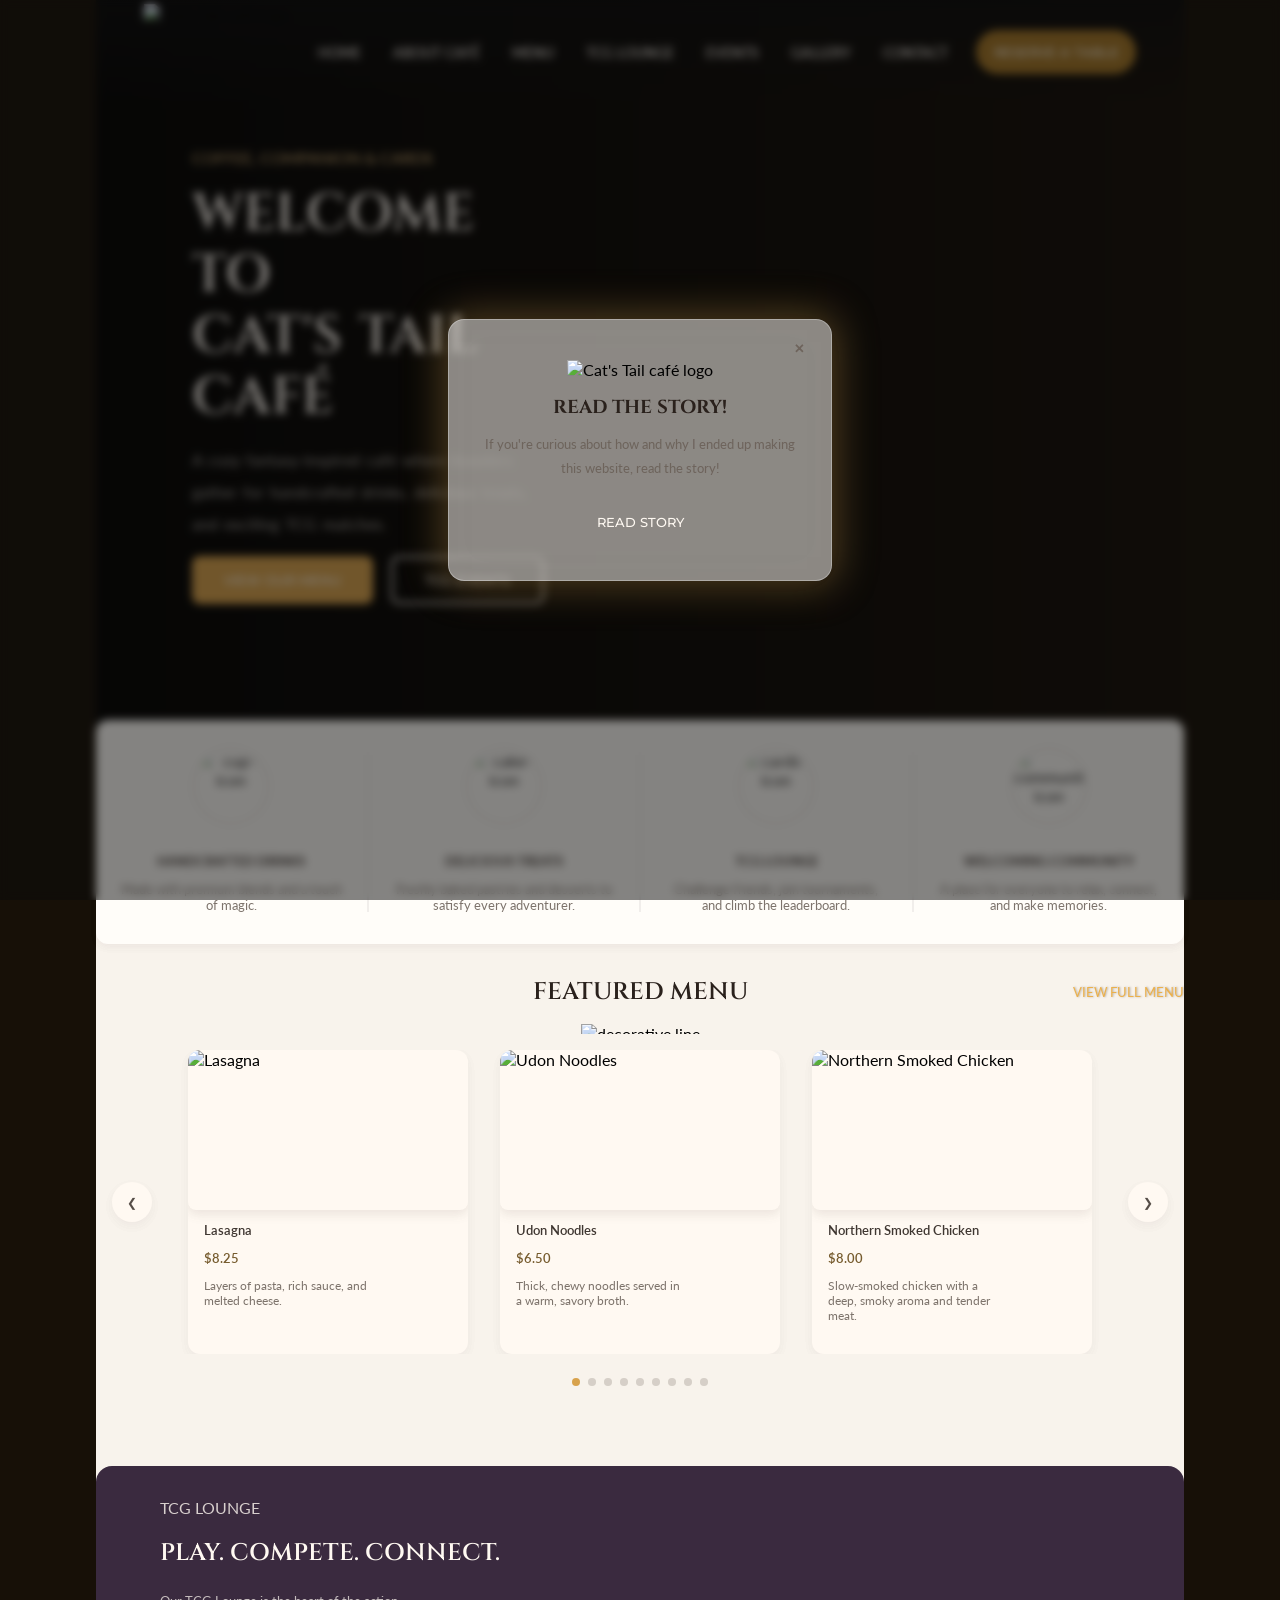
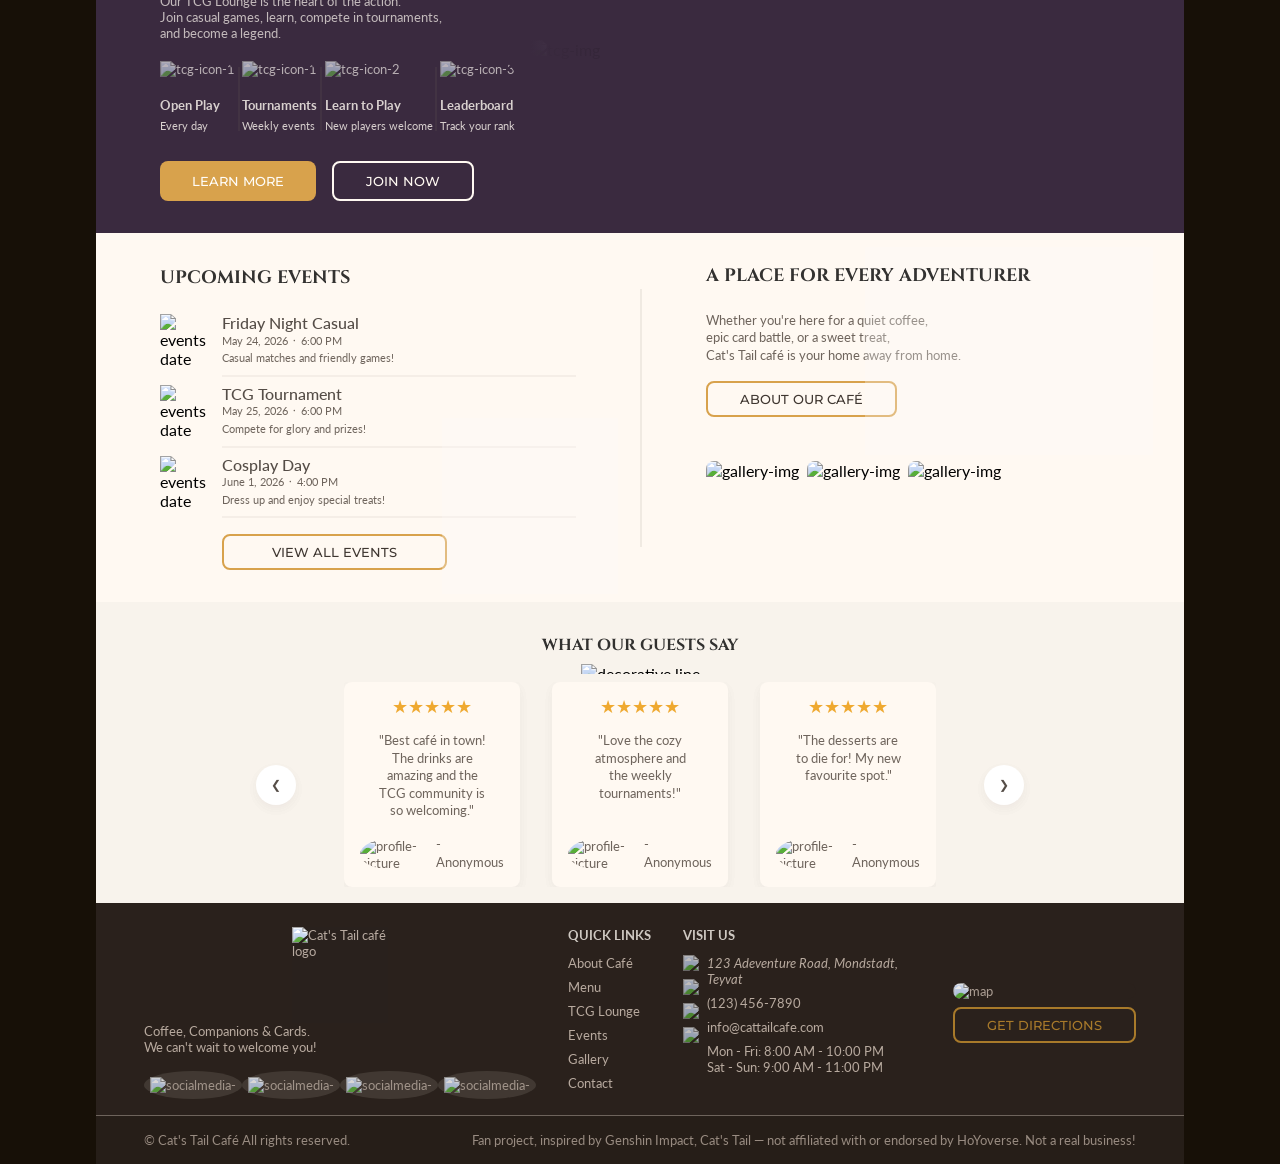
==== index.html @ 35243f30 "Add files via upload" ====
<!doctype html>
<html lang="en">
  <head>
    <meta charset="UTF-8" />
    <meta name="viewport" content="width=device-width, initial-scale=1.0" />
    <link rel="stylesheet" href="style--index.css" />
    <script src="js--index.js" defer></script>
    <title>Cat's Tail Café</title>
    <link rel="shortcut icon" href="pointer/paw---icon-top.png" type="" />
  </head>
  <body>
    <nav class="nav-font">
      <div class="nav-logo">
        <img
          src="logo/logo.png"
          alt="Cat's Tail café logo"
          style="height: 6rem; filter: saturate(90%)"
        />
      </div>
      <!--logo-->
      <!-- hamburger button (visible only on small screens) -->
      <button
        class="menu-toggle"
        id="menuToggle"
        aria-label="Toggle menu"
        aria-controls="navMenu"
        aria-expanded="false"
      >
        <span></span>
        <span></span>
        <span></span>
      </button>

      <div class="nav-menu" id="navMenu">
        <ul>
          <li>
            <a href="#">HOME</a>
          </li>
          <li>
            <a href="about.html">ABOUT CAFÉ</a>
          </li>
          <li>
            <a href="menu.html">MENU</a>
          </li>
          <li>
            <a href="#" class="smooth-scroll" data-target="#tcg">TCG LOUNGE</a>
          </li>
          <li>
            <a href="#" class="smooth-scroll" data-target="#event-gallery"
              >EVENTS</a
            >
          </li>
          <li>
            <a href="gallery.html">GALLERY</a>
          </li>
          <li>
            <a href="#contact" class="smooth-scroll" data-target="#footer"
              >CONTACT</a
            >
          </li>
        </ul>
        <!--nav-->

        <a href="reservation.html" class="btn-base btn-reserve"
          >RESERVE A TABLE</a
        >
        <!--reservation-->
      </div>
    </nav>

    <!--  -->
    <main>
      <!--hero-->
      <section class="hero-content" id="about-cafe">
        <!--img as the background in css-->
        <div class="hero-text">
          <p class="hero-- nav-font">
            <span class="hero-span">COFFEE, COMPANION &amp; CARDS</span>
          </p>
          <!--small text up-->

          <h1 class="hero-- heading-font">WELCOME TO <br />CAT'S TAIL CAFÉ</h1>
          <!--welcome text-->

          <div class="hero-btn-txt-container">
            <p class="hero-- hero-p">
              A cozy fantasy-inspired café where travelers gather for
              handcrafted drinks, delicious treats, and exciting TCG matches.
            </p>
            <!--small text down-->
            <div class="hero-btn-container">
              <a href="menu.html" class="hero-btn-left hero-btn btn-base">
                VIEW OUR MENU
              </a>
              <!--left-->
              <a
                href="#event-gallery"
                class="smooth-scroll hero-btn-right hero-btn btn-base-lined"
                data-target="#event-gallery"
                >TCG EVENTS</a
              ><!--right-->
            </div>
          </div>
          <!--boxs-->
        </div>
      </section>

      <!--absolute box-->
      <section class="abs-container" id="menu">
        <div class="abs--">
          <img
            src="icon/cup-icon-removebg.png"
            alt="cup-icon"
            class="abs-icons"
            style="height: 70px; width: 70px"
          />
          <h4>HANDCRAFTED DRINKS</h4>
          <p>Made with premium blends and a touch of magic.</p>

          <!--texts-->
        </div>
        <div class="abs-line"></div>
        <div class="abs--">
          <img
            src="icon/cake-icon-removebg.png"
            alt="cake-icon"
            class="abs-icons"
            style="height: 70px; width: 70px"
          />
          <h4>DELICIOUS TREATS</h4>
          <p>
            Freshly baked pastries and desserts to satisfy every adventurer.
          </p>
        </div>
        <div class="abs-line"></div>
        <div class="abs--">
          <img
            src="icon/cards-icon-removebg.png"
            alt="cards-icon"
            class="abs-icons"
            style="height: 70px; width: 70px"
          />
          <h4>TCG LOUNGE</h4>
          <p>Challenge friends, join tournaments, and climb the leaderboard.</p>
        </div>
        <div class="abs-line"></div>
        <div class="abs--">
          <img
            src="icon/community-icon-removebg.png"
            alt="community-icon"
            class="abs-icons"
            style="height: 70px; width: 70px"
          />
          <h4>WELCOMING COMMUNITY</h4>
          <p>A place for everyone to relax, connect, and make memories.</p>
        </div>
      </section>

      <!--featured menu-->
      <!--add the menu page later-->
      <section class="featured-container" id="featured">
        <div class="featured-header">
          <h2 class="heading-font">FEATURED MENU</h2>
          <a href="menu.html" class="btn">VIEW FULL MENU</a>
        </div>

        <img
          src="line/line-removebg-colored.png"
          alt="decorative line"
          style="height: 10px; margin-bottom: 1rem"
        />
        <!-- line -->

        <div class="featured-slider">
          <button
            class="featured-slider-btn featured-prev"
            aria-label="Previous"
          >
            &#10094;
          </button>

          <div class="featured-viewport">
            <div class="featured-track" id="featuredTrack">
              <article class="menu-card">
                <img src="food/udon-noodles.png" alt="Udon Noodles" />
                <h4>Udon Noodles</h4>
                <span>$6.50</span>
                <p>Thick, chewy noodles served in a warm, savory broth.</p>
              </article>

              <article class="menu-card">
                <img
                  src="food/northern-smoked-chicken.png"
                  alt="Northern Smoked Chicken"
                />
                <h4>Northern Smoked Chicken</h4>
                <span>$8.00</span>
                <p>
                  Slow-smoked chicken with a deep, smoky aroma and tender meat.
                </p>
              </article>

              <article class="menu-card">
                <img
                  src="food/flaming-red-bolognese.png"
                  alt="Flaming Red Bolognese"
                />
                <h4>Flaming Red Bolognese</h4>
                <span>$7.75</span>
                <p>A bold, spiced pasta sauce simmered low and slow.</p>
              </article>

              <article class="menu-card">
                <img
                  src="food/black-back-perch-stew.png"
                  alt="Black-Back Perch Stew"
                />
                <h4>Black-Back Perch Stew</h4>
                <span>$9.25</span>
                <p>A rich fish stew with a deep, hearty broth.</p>
              </article>

              <article class="menu-card">
                <img
                  src="food/bamboo-shoot-soup.png"
                  alt="Slow Cooked Bamboo Shoot Soup"
                />
                <h4>Bamboo Shoot Soup</h4>
                <span>$6.25</span>
                <p>A gentle, slow-simmered soup with tender bamboo shoots.</p>
              </article>

              <article class="menu-card">
                <img src="food/tahchin.png" alt="Tahchin" />
                <h4>Tahchin</h4>
                <span>$7.00</span>
                <p>Golden saffron rice cake layered with tender chicken.</p>
              </article>

              <article class="menu-card">
                <img src="food/potato-boat.png" alt="Potato Boat" />
                <h4>Potato Boat</h4>
                <span>$5.75</span>
                <p>Baked potato filled with a savory, cheesy topping.</p>
              </article>

              <article class="menu-card">
                <img src="food/sabz-meat-stew.png" alt="Sabz Meat Stew" />
                <h4>Sabz Meat Stew</h4>
                <span>$8.50</span>
                <p>Herb-braised meat stew with a fragrant, earthy depth.</p>
              </article>

              <article class="menu-card">
                <img src="food/lasagna.png" alt="Lasagna" />
                <h4>Lasagna</h4>
                <span>$8.25</span>
                <p>Layers of pasta, rich sauce, and melted cheese.</p>
              </article>
            </div>
          </div>

          <button class="featured-slider-btn featured-next" aria-label="Next">
            &#10095;
          </button>
        </div>

        <div class="featured-dots" id="featuredDots"></div>
      </section>

      <!--tcg-->
      <section class="tcg-container" id="tcg">
        <div class="tcg-container--left">
          <div class="tcg-txt-container">
            <p>TCG LOUNGE</p>
            <h2 class="heading-font">PLAY. COMPETE. CONNECT.</h2>
            <p>
              Our TCG Lounge is the heart of the action.
              <br />
              Join casual games, learn, compete in tournaments, and become a
              legend.
            </p>
          </div>
          <!--texts-->
          <div class="tcg-board-container">
            <div class="tcg-board-texts">
              <img
                src="icon/tcg-icons----1removebg.png"
                alt="tcg-icon-1"
                style="height: 2rem; filter: opacity(80%) saturate(80%)"
              />
              <p>Open Play</p>
              <small>Every day</small>
            </div>
            <div class="tcg-board-spacer"></div>

            <div class="tcg-board-texts">
              <img
                src="icon/tcg-icons----2removebg.png"
                alt="tcg-icon-1"
                style="height: 2rem; filter: opacity(80%) saturate(80%)"
              />
              <p>Tournaments</p>
              <small>Weekly events</small>
            </div>
            <div class="tcg-board-spacer"></div>

            <div class="tcg-board-texts">
              <img
                src="icon/tcg-icons----3removebg.png"
                alt="tcg-icon-2"
                style="height: 2rem; filter: opacity(80%) saturate(80%)"
              />
              <p>Learn to Play</p>
              <small>New players welcome</small>
            </div>
            <div class="tcg-board-spacer"></div>

            <div class="tcg-board-texts">
              <img
                src="icon/tcg-icons----4removebg.png"
                alt="tcg-icon-3"
                style="height: 2rem; filter: opacity(80%) saturate(80%)"
              />
              <p>Leaderboard</p>
              <small>Track your rank</small>
            </div>
          </div>
          <!--icons-->
          <div class="tcg-btn-container">
            <a href="tcg-how.html" class="btn-base">LEARN MORE</a>
            <a href="reservation.html" class="btn-base-lined">JOIN NOW</a>
          </div>
        </div>
        <div class="tcg-img-container">
          <img
            src="img/tcg-img.png"
            alt="tcg-img"
            style="max-height: 100%; width: 100%"
          />
        </div>
      </section>

      <!--events+gallery-->
      <section class="event-gallery-container" id="event-gallery">
        <div class="event-container">
          <div class="event-header">
            <h2 class="heading-font">UPCOMING EVENTS</h2>
          </div>

          <div class="event-article-container">
            <div class="event-art--date">
              <img
                src="date/dates-all__1.png"
                alt="events-date"
                style="height: 55px; width: 55px"
              />

              <img
                src="date/dates-all__2.png"
                alt="events-date"
                style="height: 55px; width: 55px"
              />

              <img
                src="date/dates-all__3.png"
                alt="events-date"
                style="height: 55px; width: 55px"
              />
            </div>
            <div class="event-art--txt">
              <article class="event-card">
                <div class="event-card-txt">
                  <span>Friday Night Casual</span>
                  <small>May 24, 2026 ᛫ 6:00 PM</small>
                  <small>Casual matches and friendly games!</small>
                </div>
              </article>

              <div class="event-card-spliter"></div>

              <article class="event-card">
                <div class="event-card-txt">
                  <span>TCG Tournament</span>
                  <small>May 25, 2026 ᛫ 6:00 PM</small>
                  <small>Compete for glory and prizes!</small>
                </div>
              </article>

              <div class="event-card-spliter"></div>

              <article class="event-card">
                <div class="event-card-txt">
                  <span>Cosplay Day</span>
                  <small>June 1, 2026 ᛫ 4:00 PM</small>
                  <small>Dress up and enjoy special treats!</small>
                </div>
              </article>

              <div class="event-card-spliter"></div>
              <a href="#event-gallery" class="btn-base-lined"
                >VIEW ALL EVENTS</a
              >
            </div>
          </div>
        </div>
        <!--left-->

        <div class="event-gallery-spliter"></div>
        <!-- spliter -->

        <div class="gallery-container">
          <div class="gallery-txt">
            <div class="gallery-header">
              <h2 class="heading-font">A PLACE FOR EVERY ADVENTURER</h2>
              <div>
                <p>Whether you're here for a quiet coffee,</p>
                <p>epic card battle, or a sweet treat,</p>
                <p>Cat's Tail café is your home away from home.</p>
              </div>
            </div>
          </div>
          <!--text-->
          <a href="about.html" class="btn-base-lined">ABOUT OUR CAFÉ</a
          ><!--go to gallery-->
          <div class="gallery-img-container">
            <img
              src="img/gallery--1.png"
              alt="gallery-img"
              style="height: 7rem"
            />
            <img
              src="img/gallery--2.png"
              alt="gallery-img"
              style="height: 7rem"
            />
            <img
              src="img/gallery--3.png"
              alt="gallery-img"
              style="height: 7rem"
            />
          </div>
          <!--photos-->
        </div>
        <!--right-->
      </section>

      <!--ratings-->
      <section class="rating-container">
        <h3 class="heading-font">WHAT OUR GUESTS SAY</h3>
        <img
          src="line/line-removebg-colored.png"
          alt="decorative line"
          style="height: 10px; margin-bottom: 0.5rem"
        />

        <!--  -->
        <div class="rate-art-container">
          <button class="slider-btn prev-btn" aria-label="Previous">
            &#10094;
          </button>

          <div class="viewport">
            <div class="testimonial-track">
              <article class="testimonials">
                <div class="tests-upper">
                  <p class="stars">★★★★★</p>
                  <p>
                    "Best café in town! The drinks are amazing and the TCG
                    community is so welcoming."
                  </p>
                </div>
                <div class="tests-lower">
                  <img
                    src="img/character-profiles__1.png"
                    alt="profile-picture"
                    class="avatar"
                  />
                  <p>- Anonymous</p>
                </div>
              </article>

              <article class="testimonials">
                <div class="tests-upper">
                  <p class="stars">★★★★★</p>
                  <p>"Love the cozy atmosphere and the weekly tournaments!"</p>
                </div>
                <div class="tests-lower">
                  <img
                    src="img/character-profiles__2.png"
                    alt="profile-picture"
                    class="avatar"
                  />
                  <p>- Anonymous</p>
                </div>
              </article>

              <article class="testimonials">
                <div class="tests-upper">
                  <p class="stars">★★★★★</p>
                  <p>"The desserts are to die for! My new favourite spot."</p>
                </div>
                <div class="tests-lower">
                  <img
                    src="img/character-profiles__3.png"
                    alt="profile-picture"
                    class="avatar"
                  />
                  <p>- Anonymous</p>
                </div>
              </article>

              <article class="testimonials">
                <div class="tests-upper">
                  <p class="stars">★★★★★</p>
                  <p>
                    "Friendly staff, great coffee, and a cat at the counter.
                    What more could you want?"
                  </p>
                </div>
                <div class="tests-lower">
                  <img
                    src="img/character-profiles__4.png"
                    alt="profile-picture"
                    class="avatar"
                  />
                  <p>- Anonymous</p>
                </div>
              </article>

              <article class="testimonials">
                <div class="tests-upper">
                  <p class="stars">★★★★★</p>
                  <p>
                    "The perfect place to learn the card game and make new
                    friends."
                  </p>
                </div>
                <div class="tests-lower">
                  <img
                    src="img/character-profiles__5.png"
                    alt="profile-picture"
                    class="avatar"
                  />
                  <p>- Anonymous</p>
                </div>
              </article>

              <article class="testimonials">
                <div class="tests-upper">
                  <p class="stars">★★★★★</p>
                  <p>
                    "Warm, cozy, and full of character. I keep coming back."
                  </p>
                </div>
                <div class="tests-lower">
                  <img
                    src="img/character-profiles__6.png"
                    alt="profile-picture"
                    class="avatar"
                  />
                  <p>- Anonymous</p>
                </div>
              </article>
            </div>
          </div>

          <!--sliders-->
          <button class="slider-btn next-btn" aria-label="Next">
            &#10095;
          </button>
        </div>
      </section>
    </main>

    <footer>
      <div class="footer--up" id="footer">
        <div class="f-up--logos foot-up--box">
          <img
            src="logo/logo.png"
            alt="Cat's Tail café logo"
            style="height: 6rem; width: 6rem; filter: saturate(90%)"
          />

          <div>
            <div class="f-logos--text">
              <p>Coffee, Companions &amp; Cards.</p>
              <p>We can't wait to welcome you!</p>
            </div>
            <div class="social-m--container">
              <div>
                <img
                  src="icon/instagram.png"
                  alt="socialmedia-"
                  style="
                    height: 1rem;
                    filter: opacity(80%);
                    background-color: transparent;
                  "
                />
              </div>
              <div>
                <img
                  src="icon/facebook.png"
                  alt="socialmedia-"
                  style="
                    height: 1rem;
                    filter: opacity(80%);
                    background-color: transparent;
                  "
                />
              </div>
              <div>
                <img
                  src="icon/icons8-x-50.png"
                  alt="socialmedia-"
                  style="
                    height: 1rem;
                    filter: opacity(80%);
                    background-color: transparent;
                  "
                />
              </div>
              <div>
                <a
                  href=""
                  target="_blank"
                  style="
                    text-decoration: none;
                    background-color: transparent;
                    height: 16px;
                  "
                >
                  <img
                    src="icon/linkedin.png"
                    alt="socialmedia-"
                    style="
                      height: 1rem;
                      filter: opacity(80%);
                      background-color: transparent;
                    "
                  />
                </a>
              </div>
            </div>
          </div>

          <!-- logo -->

          <!-- app links -->
        </div>
        <!--bla bla-->
        <div class="foot-up--box">
          <h5>QUICK LINKS</h5>
          <ul>
            <li>
              <a href="about.html"> About Café </a>
            </li>
            <li>
              <a href="menu.html"> Menu </a>
            </li>
            <li>
              <a href="tcg-how.html"> TCG Lounge </a>
            </li>
            <li>
              <a
                href="#event-gallery"
                class="smooth-scroll"
                data-target="#event-gallery"
              >
                Events
              </a>
            </li>
            <li>
              <a href="gallery.html"> Gallery </a>
            </li>
            <li>
              <a href="#footer" class="smooth-scroll" data-target="#footer">
                Contact
              </a>
            </li>
          </ul>
          <!--quick links-->
        </div>
        <div class="foot-up--box">
          <h5>VISIT US</h5>
          <div class="visit-container">
            <div>
              <img
                src="icon/icon--location.png"
                alt="location"
                style="
                  height: 1rem;
                  width: 1rem;
                  filter: opacity(70%);

                  margin: 0 0.5rem 0.5rem 0;
                "
              />
              <img
                src="icon/icon--phone.png"
                alt="phone"
                style="
                  height: 1rem;
                  width: 1rem;
                  filter: opacity(70%);
                  margin: 0 0.5rem 0.5rem 0;
                "
              />
              <img
                src="icon/icon--mail.png"
                alt="mail"
                style="
                  height: 1rem;
                  width: 1rem;
                  filter: opacity(70%);

                  margin: 0 0.5rem 0.5rem 0;
                "
              />
              <img
                src="icon/icon--calendar.png"
                alt="calendar"
                style="
                  height: 1rem;
                  width: 1rem;
                  filter: opacity(70%);
                  margin: 0 0.5rem 0.5rem 0;
                "
              />
            </div>
            <div class="visit-text">
              <address>
                <small> 123 Adeventure Road, Mondstadt, Teyvat </small>
              </address>
              <a href="tel:+1234567890">(123) 456-7890</a>
              <a href="mailto:info@cattailcafe.com">info@cattailcafe.com</a>
              <small>
                Mon - Fri: 8:00 AM - 10:00 PM
                <br />
                Sat - Sun: 9:00 AM - 11:00 PM
              </small>
            </div>
          </div>
        </div>
        <!--visit us-->
        <div class="foot-up--box foot--map">
          <img
            src="img/cat-tail--map.png"
            alt="map"
            style="
              max-width: 20rem;
              border-radius: 0.5rem;
              margin-bottom: 0.5rem;
              filter: opacity(90%);
            "
          />
          <a href="direction.html" class="btn-base-lined" target="_blank">
            GET DIRECTIONS
          </a>
        </div>
        <!--map-->
      </div>
      <!--upper-->
      <hr />
      <div class="foot-down--box">
        <p>&copy; Cat's Tail Café All rights reserved.</p>
        <p>
          Fan project, inspired by Genshin Impact, Cat's Tail — not affiliated
          with or endorsed by HoYoverse. Not a real business!
        </p>
      </div>
      <!--lower-->
    </footer>

    <!-- back to top -->
    <button class="back-to-top" id="backToTop" aria-label="Back to top">
      <svg
        viewBox="0 0 24 24"
        fill="none"
        stroke="currentColor"
        stroke-width="2.5"
        stroke-linecap="round"
        stroke-linejoin="round"
        aria-hidden="true"
      >
        <polyline points="6 15 12 9 18 15"></polyline>
      </svg>
    </button>

    <!-- notif -->
    <div class="notif-overlay" id="notifOverlay">
      <div class="notif-box">
        <div class="sparkle sparkle-1"></div>
        <div class="sparkle sparkle-2"></div>
        <div class="sparkle sparkle-3"></div>
        <div class="sparkle sparkle-4"></div>
        <div class="sparkle sparkle-5"></div>

        <button class="notif-close" id="notifClose">&times;</button>

        <img
          src="logo/logo.png"
          alt="Cat's Tail café logo"
          class="notif-logo"
        />
        <h3 class="heading-font">READ THE STORY!</h3>
        <p>
          If you're curious about how and why I ended up making this website,
          read the story!
        </p>
        <a href="about.html" class="btn-base notif-btn">READ STORY</a>
      </div>
    </div>
  </body>
</html>
---- style--index.css ----
@import url("https://fonts.googleapis.com/css2?family=BBH+Bartle&family=Cinzel:wght@400..900&family=Cormorant+Garamond:ital,wght@0,300..700;1,300..700&family=Lato:ital,wght@0,100;0,300;0,400;0,700;0,900;1,100;1,300;1,400;1,700;1,900&family=Montserrat:ital,wght@0,100..900;1,100..900&display=swap");
/* Card Titles */

:root {
  --color-bg-cream: #f8f3ec;
  --color-text-dark: #2a211c;
  --color-text-muted: #6e645c;
  --color-accent-gold: #d8a24c;
  --color-accent-gold-light: #ecb04a;
  --color-accent-wine: #8c3a3a;
  --color-accent-wine-hover: #6f2c2c;
}

* {
  margin: 0;
  padding: 0;
  box-sizing: border-box;
  font-family: "Lato";
  cursor: url("pointer/paw-cursor--20px.png"), auto;
}

html {
  -webkit-text-size-adjust: 100%;
}

body {
  padding: 0 6rem;
  background-color: #171007;
  overflow-x: hidden;
}

img {
  max-width: 100%;
}

.heading-font {
  font-family: "Cinzel", "Cormorant Garamond", serif;
}
button,
.nav-font {
  font-family: "Montserrat", sans-serif;
  font-weight: 500;
}

a:link {
  text-decoration: none;
  color: #fff9f2;
}
a:visited {
  text-decoration: none;
  color: #fff9f2;
}
a:hover {
  text-decoration: underline;
  color: #c8902e;
}
a:active {
  text-decoration: none;
  color: #fff9f2;
}
/* ************************ */
/* ************************ */
/* NAV ******************** */
nav {
  min-height: 5rem;
  margin: 0 6rem;
  background-image: linear-gradient(
    to bottom,
    rgba(10, 10, 10, 0.8),
    rgba(10, 10, 10, 0.01)
  );
  display: flex;
  justify-content: space-between;
  align-items: center;

  padding: 0.25rem 3rem;

  position: absolute;
  right: 0;
  left: 0;
  z-index: 10;
}
.nav-logo {
  display: flex;
  align-items: center;
  flex-shrink: 0;
}
/* desktop: wrapper is "invisible" so logo / links / reserve button
   are laid out by nav's space-between exactly like the original */
.nav-menu {
  display: contents;
}
nav ul {
  font-size: 14px;
  display: flex;
  align-items: center;
  gap: 2rem;
  list-style: none;
}

nav ul li a {
  position: relative;
  transition: color 0.3s;
}

nav ul li a:hover {
  text-decoration: none;
  color: #c8902e;
}

nav ul li a::after {
  content: "";
  position: absolute;
  left: 50%;
  bottom: -4px;
  width: 0;
  height: 1px;
  background-color: #e8a839;
  transform: translateX(-50%);
  transition: width 0.3s;
}

nav ul li a:hover::after {
  width: 100%;
}

/* hamburger button (hidden on desktop) */
.menu-toggle {
  display: none;
  flex-direction: column;
  justify-content: center;
  align-items: center;
  gap: 5px;

  width: 2.75rem;
  height: 2.75rem;
  background: transparent;
  border: none;
  border-radius: 0.5rem;
  flex-shrink: 0;
}
.menu-toggle span {
  display: block;
  width: 1.5rem;
  height: 2px;
  background-color: #fff9f2;
  border-radius: 2px;
  transition:
    transform 0.3s,
    opacity 0.3s;
}
.menu-toggle.active span:nth-child(1) {
  transform: translateY(7px) rotate(45deg);
}
.menu-toggle.active span:nth-child(2) {
  opacity: 0;
}
.menu-toggle.active span:nth-child(3) {
  transform: translateY(-7px) rotate(-45deg);
}
/* ********************** */
/* ********************** */
/* HERO ***************** */

.hero-content {
  background-image: url("img/hero--BG.png");
  background-size: cover;
  background-position: center;
  color: #fff9f2;

  height: 47rem;
  position: relative;
  display: flex;
  align-items: center;
}
.hero-content::before {
  content: "";
  position: absolute;
  inset: 0;
  background-image: linear-gradient(
    to right,
    rgba(0, 0, 0, 0.9),
    rgba(0, 0, 0, 0.1)
  );
}
.hero-text {
  padding: 0 6rem;
  width: 50%;
  position: relative;
  z-index: 1;

  display: flex;
  flex-direction: column;
  gap: 1rem;
}
h1 {
  font-size: 3.3rem;
  font-weight: 600;
  line-height: 3.8rem;
  word-spacing: 4px;
}

.hero-span {
  color: #ffd289;
  filter: opacity(80%);
}

.hero-btn-txt-container {
  width: fit-content;
  max-width: 100%;
  display: flex;
  flex-direction: column;
  gap: 1rem;
}
.hero-p {
  width: 22rem;
  max-width: 100%;
  line-height: 2rem;
  font-size: 1rem;
  font-weight: 500;
  filter: opacity(60%);
  word-spacing: 2px;
}

.hero-btn-container {
  display: flex;
  justify-content: space-between;
  flex-wrap: wrap;
  gap: 0.75rem;
}
.hero-btn {
  height: 3rem;
  padding: 1rem 2rem;
  border-radius: 0.7rem;
}
.hero-btn-left {
  background-color: var(--color-accent-gold);
  border-style: none;
  color: #fff9f2;
  font-weight: 600;
}
.hero-btn-right {
  background-color: rgba(255, 249, 242, 0);
  border-color: #fff9f2;
  border-style: solid;
  border-width: 2px;
  color: #fff9f2;
}

/* *************************** */
/* *************************** */
/* ABSOLUTE BOX ************** */
.abs-container {
  min-height: 14rem;
  width: 100%;
  max-width: 78rem;
  background-color: #fffdf9;

  margin: 0 auto;
  margin-top: -2rem;

  position: relative;
  z-index: 2;
  display: grid;
  grid-template-columns: 1fr auto 1fr auto 1fr auto 1fr;
  align-items: center;

  border-radius: 0.75rem;
  box-shadow:
    0 4px 8px 0 rgba(58, 42, 63, 0.03),
    0 4px 8px 0 rgba(110, 100, 92, 0.03);
}
.abs-- {
  min-height: 11rem;
  width: 100%;

  margin: 0 auto;
  padding: 0 1.5rem;
  display: flex;
  flex-direction: column;
  justify-content: center;
  align-items: center;
  text-align: center;
  gap: 0.75rem;
}
.abs-line {
  height: 10rem;
  width: 0rem;
  margin: 0;
  padding: 0;
  border: 1px solid rgba(58, 42, 63, 0.07);
}

.abs-icons {
  border-radius: 50%;
  box-shadow: 0 0px 10px 0 rgba(110, 100, 92, 0.2);
  filter: opacity(85%);
  margin-bottom: 1.25rem;
}
.abs-- h4 {
  color: var(--color-text-dark);
  font-size: small;
  filter: opacity(90%);
}
.abs-- p {
  color: var(--color-text-muted);
  font-size: small;
  filter: opacity(90%);
}

/* ****************************** */
/* ****************************** */
/* FEATURED ********************* */
.featured-container {
  background-color: var(--color-bg-cream);
  position: relative;
  z-index: 0;
  margin-top: -12rem;
  padding: 14rem 0 6rem 0;

  display: flex;
  flex-direction: column;
  align-items: center;
  justify-content: center;
}
.featured-header {
  width: 100%;
  max-width: 1100px;
  display: grid;
  grid-template-columns: 1fr auto 1fr;
  align-items: center;
  margin-bottom: 1rem;
}
.featured-header h2 {
  grid-column: 2;
  justify-self: center;
}
.featured-header a {
  color: var(--color-accent-gold-light);
  text-shadow: 1px 0 2px rgba(110, 100, 92, 0.5);
  grid-column: 3;
  justify-self: end;
  font-size: small;
}
.featured-header a:hover {
  text-shadow: none;
}
.featured-container h2 {
  color: var(--color-text-dark);
  font-weight: 600;
}

.menu-card {
  background-color: #fff9f2;

  position: relative;
  width: 17.5rem;
  height: 19rem;

  padding: 1rem 6rem 1rem 1rem;
  margin: 0 0.5rem;

  display: flex;
  flex-direction: column;
  gap: 0.75rem;

  border-radius: 0.75rem;
  box-shadow:
    0 4px 12px 0 rgba(58, 42, 63, 0.03),
    0 4px 12px 0 rgba(110, 100, 92, 0.03);

  overflow: hidden;
}

.menu-card h4,
.menu-card span {
  color: var(--color-text-dark);
  font-size: small;
  font-weight: 600;
  filter: opacity(90%);
}
.menu-card span {
  color: #674a18;
}
.menu-card p {
  color: var(--color-text-muted);
  font-size: 12px;
  filter: opacity(90%);
}

.menu-card img {
  display: block;
  height: 10rem;
  max-width: none;
  object-fit: cover;
  object-position: center;
  border-radius: 0.5rem;

  margin-top: -1rem;
  margin-left: -1rem;
  margin-right: -6rem;

  box-shadow:
    0 4px 12px 0 rgba(58, 42, 63, 0.03),
    0 4px 12px 0 rgba(110, 100, 92, 0.1);
}

.featured-slider {
  position: relative;
  display: flex;
  align-items: center;
  justify-content: center;
  width: 100%;
  max-width: 78rem;
  margin: 0 auto;
}

.featured-viewport {
  overflow: hidden;
  flex: 1 1 auto;
  min-width: 0;
}

.featured-track {
  display: flex;
  gap: 1rem;
  transition: transform 0.6s ease;
}

.featured-track .menu-card {
  flex: 0 0 auto;
}

.featured-slider-btn {
  flex-shrink: 0;
  width: 2.5rem;
  height: 2.5rem;
  margin: 0 1rem;

  border-radius: 50%;
  border: none;
  background-color: #fff9f2;
  box-shadow:
    0 4px 12px 0 rgba(58, 42, 63, 0.03),
    0 4px 12px 0 rgba(110, 100, 92, 0.03);

  font-size: 0.75rem;
  color: #554d47;
  cursor: pointer;

  display: flex;
  align-items: center;
  justify-content: center;
  z-index: 10;
}

.featured-dots {
  display: flex;
  justify-content: center;
  gap: 0.5rem;
  margin-top: 1.5rem;
}

.featured-dot {
  width: 8px;
  height: 8px;
  border-radius: 50%;
  border: none;
  background-color: rgba(110, 100, 92, 0.25);
  cursor: pointer;
  padding: 0;
  transition: background-color 0.3s;
}

.featured-dot.active {
  background-color: var(--color-accent-gold);
}

/* **************************** */
/* **************************** */
/* TCG ************************ */
.tcg-container {
  position: relative;
  background-color: #3a2a3f;

  display: grid;
  grid-template-columns: 40% 60%;
  align-items: center;

  margin-top: -1rem;

  border-radius: 1rem 1rem 0 0;
}
.tcg-img-container {
  position: relative;
  display: inline-block;
}
.tcg-container img {
  display: block;
  border-radius: 0 1rem 0 0;
}
.tcg-img-container::after {
  content: "";
  position: absolute;
  top: 0;
  left: 0;

  width: 100%;
  height: 100%;
  background-image: linear-gradient(
    to right,
    rgba(58, 42, 63, 1),
    rgba(58, 42, 63, 0)
  );
}
.tcg-container--left {
  color: #fff9f2;
  padding: 2rem 1rem 2rem 4rem;
}

.tcg-txt-container h2 {
  margin-bottom: 1.5rem;
  font-weight: 600;
}
.tcg-txt-container p {
  max-width: 18rem;
  margin-bottom: 1.25rem;
  font-size: small;
  filter: opacity(70%);
}
.tcg-txt-container :first-child {
  font-size: medium;
  filter: opacity(80%);
}
.tcg-board-container {
  display: flex;
  justify-content: space-between;
  align-items: center;
  margin-bottom: 1.5rem;

  font-size: small;
  filter: opacity(80%);
}
.tcg-board-container * {
  margin-bottom: 0.25rem;
}
.tcg-board-texts p {
  font-weight: 700;
}

.tcg-board-spacer {
  height: 4rem;
  width: 0;
  margin: 0;
  padding: 0;
  border: 1.5px solid rgba(110, 100, 92, 0.2);
}

.tcg-container--left .btn-base {
  background-color: var(--color-accent-gold);
  color: #fffdf9;
  border-radius: 0.5rem;
  border: none;
  padding: 0.75rem 2rem;
  align-self: center;
  justify-content: center;
}
.tcg-btn-container {
  display: flex;
  flex-wrap: wrap;
  gap: 1rem;
  margin-top: 0.5rem;
}
/* ********************************** */
/* ********************************** */
/* EVENTS + GALLERY ***************** */
.event-gallery-container {
  position: relative;

  background-color: #fff9f2;

  display: grid;
  grid-template-columns: 48.5% auto 48.5%;
  justify-content: space-between;
  align-items: center;
}
.event-container {
  padding: 2rem 3rem 1.5rem 4rem;
  display: flex;
  flex-direction: column;
}
.event-container::before {
  content: "";
  position: absolute;

  background-image: url(img/sketch--coffee.png);
  background-color: #fff9f2;
  background-size: 20rem;
  background-repeat: no-repeat;
  background-position: bottom;

  height: 11rem;
  width: 11rem;

  bottom: 0.5rem;
  right: 52%;

  filter: opacity(30%) saturate(20%);
}
.event-header {
  display: grid;
  grid-template-columns: auto auto;
  justify-content: space-between;
  align-items: center;

  margin-bottom: 1.5rem;
}
.event-header h2,
.gallery-txt h2 {
  font-size: large;
  font-weight: 700;
  filter: opacity(80%);
}
.event-header a {
  color: var(--color-accent-gold-light);
  text-shadow: 1px 0 2px rgba(110, 100, 92, 0.5);
  justify-self: end;
  font-size: 12px;
}
.event-header a:hover {
  text-shadow: none;
}

.event-article-container {
  display: grid;
  grid-template-columns: 11% 89%;
}

.event-art--date {
  display: flex;
  flex-direction: column;
}
.event-art--date img {
  margin-bottom: 1rem;
}

.event-card {
  display: flex;
  flex-direction: row;
  align-items: center;
  margin-bottom: 0.5rem;
}

.event-card div {
  margin-left: 1rem;

  display: flex;
  flex-direction: column;
}
.event-card-txt,
.gallery-txt p,
.tests-upper,
.tests-lower {
  color: var(--color-text-muted);
  font-size: small;
  line-height: 1.1rem;
}
.event-card-txt span {
  color: #554d47;
  font-size: medium;
  font-weight: 500;
}

.event-art--txt .btn-base-lined {
  background-color: transparent;
  color: rgba(42, 33, 28, 0.9);
  font-weight: 500;
  font-size: small;
  border-radius: 0.5rem;
  border: 2px solid var(--color-accent-gold);
  padding: 0.5rem 3rem;
  margin: 0.5rem 1rem;
}

.event-card-spliter {
  border: 1px solid rgba(110, 100, 92, 0.07);
  margin: 0 0 0.5rem 1rem;
}
.event-gallery-spliter {
  margin: 0 1rem;
  padding: 8rem 0;
  border: 1px solid rgba(110, 100, 92, 0.1);
  width: 0;
}

.gallery-container {
  position: relative;

  padding-left: 3rem;

  display: flex;
  flex-direction: column;
  align-items: flex-start;
}
.gallery-container::before {
  content: "";
  position: absolute;

  background-image: url(img/sketch--cafe.png);
  background-color: #fff9f2;
  background-size: 20rem;
  background-repeat: no-repeat;
  background-position: bottom;

  height: 13rem;
  width: 18rem;

  top: -1rem;
  right: 2rem;

  filter: opacity(30%) saturate(20%);
}

.gallery-container .btn-base-lined {
  background-color: transparent;
  color: rgba(42, 33, 28, 0.9);
  font-weight: 500;
  font-size: small;
  border-radius: 0.5rem;
  border: 2px solid var(--color-accent-gold);
  padding: 0.5rem 2rem;
  margin-bottom: 2.75rem;
}
.gallery-txt {
  display: grid;
  grid-template-columns: auto;
  margin-bottom: 1rem;
}
.gallery-txt h2 {
  margin-bottom: 1.5rem;
}

.gallery-img-container {
  display: flex;
  flex-wrap: wrap;
  gap: 0.5rem;
}
.gallery-img-container * {
  border-radius: 0.5rem;
}

/* ******************************** */
/* ******************************** */
/* RATINGS */

.rating-container {
  background-color: var(--color-bg-cream);
  position: relative;
  z-index: 0;

  padding: 2rem 7rem 1rem 7rem;
  display: flex;
  flex-direction: column;
  align-items: center;
  justify-content: center;
}
.rating-container h3 {
  font-size: medium;
  font-weight: 700;
  filter: opacity(80%);

  margin-bottom: 0.5rem;
}
.rate-art-container {
  position: relative;
  display: flex;
  width: 100%;

  align-items: center;
  justify-content: center;
}

.viewport {
  overflow: hidden;
  width: 100%;
}

.testimonial-track {
  display: flex;
  align-items: stretch;
  gap: 2rem;
  transition: transform 0.4s ease;
}

.testimonials {
  flex: 0 0 calc((100% - 2 * 2rem) / 3);
  display: flex;
  flex-direction: column;
  justify-content: space-between;

  box-sizing: border-box;
  border-radius: 0.5rem;

  background-color: #fff9f2;
  box-shadow:
    0 4px 12px 0 rgba(58, 42, 63, 0.03),
    0 4px 12px 0 rgba(110, 100, 92, 0.03);

  padding: 1rem;
}

.stars {
  color: #efa930;
  margin-bottom: 1rem;
  font-size: large;
}
.avatar {
  height: 2rem;
  border-radius: 50%;
  display: block;
  object-fit: cover;
  margin-right: 0.5rem;
}

.tests-upper {
  padding: 0 1rem;

  text-align: center;
  margin-bottom: 1rem;
}

.tests-lower {
  display: flex;
  align-items: center;
}

.slider-btn {
  position: relative;
  flex-shrink: 0;

  width: 2.5rem;
  height: 2.5rem;

  margin: 2rem 3rem;

  border-radius: 50%;
  border: none;

  background-color: #fff;
  box-shadow:
    0 4px 12px 0 rgba(58, 42, 63, 0.03),
    0 4px 12px 0 rgba(110, 100, 92, 0.03);
  font-size: 0.75rem;
  color: #554d47;
  cursor: pointer;

  display: flex;
  align-items: center;
  justify-content: center;
  z-index: 10;
}

.rate-art-btn {
  background-color: #fff9f2;

  padding: 1rem;
  border-radius: 50%;

  box-shadow:
    0 4px 12px 0 rgba(58, 42, 63, 0.03),
    0 4px 12px 0 rgba(110, 100, 92, 0.03);

  align-items: center;
  justify-content: center;
}
.rate-art-btn button {
  border: none;
  background-color: transparent;
}

.prev-btn {
  left: 0;
}
.next-btn {
  right: 0;
}

/* ******************************* */
/* ******************************* */
/* FOOTER************************* */
footer * {
  background-color: var(--color-text-dark);

  color: #b8aa9f;
  text-decoration: none;
  font-size: small;
}
.footer--up {
  position: relative;
  display: grid;
  grid-template-columns: auto auto auto auto;
  justify-content: space-between;
  gap: 2rem;

  padding: 1.5rem 3rem 1rem 3rem;
}
.foot-up--box {
  display: flex;
  flex-direction: column;
}
.foot-up--box ul {
  list-style: none;
}
.foot-up--box ul,
.foot-up--box a {
  color: #b8aa9f;
}
.foot-up--box h5 {
  color: var(--color-bg-cream);
  filter: opacity(80%);

  margin-bottom: 0.75rem;
}
.social-m--container {
  display: flex;
  flex-direction: row;
  justify-content: space-around;
}
.social-m--container div {
  background-color: #554d4788;

  display: flex;
  flex-direction: row;
  align-items: center;

  padding: 6px;

  border-radius: 50%;
}
.f-up--logos {
  display: flex;

  align-items: center;
}
.f-up--logos > div {
  display: flex;
  flex-direction: column;
  gap: 1rem;
}

.visit-container {
  display: grid;
  grid-template-columns: max-content auto;
}
.visit-container div {
  display: flex;
  flex-direction: column;
}
.visit-text *,
.foot-up--box li {
  margin-bottom: 0.5rem;
}

.foot--map {
  display: flex;
  flex-direction: column;
  justify-content: center;
}

.foot--map a {
  display: flex;
  justify-content: center;
  align-items: center;
  align-self: stretch;

  border-radius: 0.5rem;
  border: 2px solid #c8902e;
  color: #c8902e;
  font-weight: 500;

  filter: opacity(80%);
}

footer hr {
  border: 0;
  border-top: 1px solid var(--color-text-muted);
}

.foot-down--box {
  padding: 1rem 3rem;

  display: flex;
  justify-content: space-between;
  align-items: center;
  gap: 1rem;

  filter: opacity(80%);
}

.btn-base,
.btn-base-lined,
.btn-reserve {
  display: inline-flex;
  align-items: center;
  justify-content: center;
  text-decoration: none;
  font-family: "Montserrat", sans-serif;
  font-weight: 500;

  border-radius: 0.5rem;
  padding: 0.5rem 2rem;
  font-size: small;

  transition:
    opacity 0.3s,
    background-color 0.3s,
    color 0.3s,
    border-color 0.3s;
}

.btn-base:hover {
  background-color: var(--color-accent-wine);
  color: var(--color-bg-cream);
  text-decoration: none;
}

.btn-base-lined:hover {
  background-color: var(--color-accent-wine);
  color: var(--color-bg-cream);
  border: 2px solid var(--color-accent-wine);
  font-weight: 500;
  text-decoration: none;
}
.btn-reserve:hover {
  background-color: rgb(246, 177, 57);
  color: #2a211c;
  transform: scale(1.05);
}

.tcg-container--left .btn-base-lined {
  border: 2px solid #fff9f2;
  color: #fff9f2;
  background-color: transparent;
}

.tcg-container--left .btn-base-lined:hover {
  background-color: var(--color-accent-wine);
  border-color: var(--color-accent-wine);
  color: var(--color-bg-cream);
}

.btn-base-lined a {
  background-color: transparent;
}

.btn-reserve {
  width: 10rem;
  height: 2.75rem;
  flex-shrink: 0;

  background-color: rgba(200, 144, 46, 0.8);
  color: #fff9f2;

  border: none;
  border-radius: 999px;

  padding: 0.5rem 1rem;

  font-size: small;
  font-weight: 500;
}

/* ***************************** */
/* ***************************** */
/* ***********notif************* */
.notif-overlay {
  position: fixed;
  inset: 0;
  background-color: rgba(10, 10, 10, 0.6);
  display: flex;
  align-items: center;
  justify-content: center;
  z-index: 999;

  opacity: 0;
  visibility: hidden;
  transition: opacity 0.3s ease;
}

.notif-overlay.active {
  opacity: 1;
  visibility: visible;
}

.notif-box {
  position: relative;
  overflow: hidden;
  background: rgba(248, 243, 236, 0.55);
  backdrop-filter: blur(20px) saturate(180%);
  -webkit-backdrop-filter: blur(20px) saturate(180%);
  border: 1px solid rgba(255, 255, 255, 0.3);
  border-radius: 1rem;

  padding: 2.5rem 2rem;
  width: 24rem;
  max-width: 90%;
  text-align: center;

  transform: translateY(-20px);
  transition: transform 0.3s ease;
}

.notif-overlay.active .notif-box {
  transform: translateY(0);
}
.notif-overlay {
  background-color: rgba(10, 10, 10, 0.5);
  backdrop-filter: blur(4px);
  -webkit-backdrop-filter: blur(4px);
}

.notif-logo {
  height: 4rem;
  margin-bottom: 1rem;
}
.notif-box {
  box-shadow:
    0 0 40px 5px rgba(216, 162, 76, 0.35),
    0 8px 32px rgba(0, 0, 0, 0.2);
}

@keyframes glow-pulse {
  0%,
  100% {
    box-shadow:
      0 0 30px 4px rgba(216, 162, 76, 0.3),
      0 8px 32px rgba(0, 0, 0, 0.2);
  }
  50% {
    box-shadow:
      0 0 50px 8px rgba(216, 162, 76, 0.5),
      0 8px 32px rgba(0, 0, 0, 0.2);
  }
}

.notif-overlay.active .notif-box {
  transform: translateY(0);
  animation: glow-pulse 2.5s ease-in-out infinite;
}

.notif-box h3 {
  color: var(--color-text-dark);
  font-weight: 700;
  margin-bottom: 0.75rem;
}

.notif-box p {
  color: var(--color-text-muted);
  font-size: small;
  line-height: 1.5rem;
  margin-bottom: 1.5rem;
}

/* دکمه بستن (X) */
.notif-close {
  position: absolute;
  top: 0.75rem;
  right: 1rem;

  width: 2rem;
  height: 2rem;

  background: none;
  border: none;

  font-size: 1.4rem;
  line-height: 1;
  color: var(--color-text-muted);

  cursor: pointer;
  border-radius: 50%;
  transition:
    background-color 0.2s,
    color 0.2s;
}

.notif-close:hover {
  background-color: rgba(140, 58, 58, 0.1);
  color: var(--color-accent-wine);
}

.notif-btn {
  padding: 0.6rem 2.5rem;
}

.sparkle {
  position: absolute;
  width: 4px;
  height: 4px;
  background-color: #ffd289;
  border-radius: 50%;
  box-shadow: 0 0 6px 2px rgba(255, 210, 137, 0.8);
  opacity: 0;
  pointer-events: none;
  animation: sparkle-twinkle 2.5s ease-in-out infinite;
}

.sparkle-1 {
  top: 15%;
  left: 10%;
  animation-delay: 0s;
}
.sparkle-2 {
  top: 25%;
  left: 85%;
  animation-delay: 0.5s;
}
.sparkle-3 {
  top: 70%;
  left: 15%;
  animation-delay: 1s;
}
.sparkle-4 {
  top: 80%;
  left: 90%;
  animation-delay: 1.5s;
}
.sparkle-5 {
  top: 45%;
  left: 50%;
  animation-delay: 2s;
}

@keyframes sparkle-twinkle {
  0%,
  100% {
    opacity: 0;
    transform: scale(0.5);
  }
  50% {
    opacity: 1;
    transform: scale(1.3);
  }
}

/* ***************************** */
/* ***************************** */
/* BACK TO TOP (circle) ********** */
.back-to-top {
  position: fixed;
  right: 1.5rem;
  bottom: 1.5rem;
  z-index: 50;

  width: 3rem;
  height: 3rem;
  padding: 0;

  display: flex;
  align-items: center;
  justify-content: center;

  border: none;
  border-radius: 50%;
  background-color: rgba(200, 144, 46, 0.9);
  color: #fff9f2;
  box-shadow: 0 4px 14px rgba(0, 0, 0, 0.35);

  opacity: 0;
  visibility: hidden;
  transform: translateY(12px);
  transition:
    opacity 0.3s,
    visibility 0.3s,
    transform 0.3s,
    background-color 0.3s;
}
.back-to-top.show {
  opacity: 1;
  visibility: visible;
  transform: translateY(0);
}
.back-to-top:hover {
  background-color: var(--color-accent-wine);
}
.back-to-top svg {
  width: 1.25rem;
  height: 1.25rem;
  background: transparent;
}
.back-to-top svg * {
  background: transparent;
}

/* ***************************** */
/* ***************************** */
/* RESPONSIVE ******************** */

/* ---- large laptops ---- */
@media (max-width: 1200px) {
  body {
    padding: 0 2rem;
  }
  nav {
    margin: 0 2rem;
    padding: 0.25rem 2rem;
  }
  nav ul {
    gap: 1.25rem;
  }
  .hero-text {
    padding: 0 3rem;
  }
  .tcg-container--left {
    padding: 2rem 1rem 2rem 2.5rem;
  }
  .event-container {
    padding: 2rem 2rem 1.5rem 2.5rem;
  }
  .rating-container {
    padding: 2rem 2rem 1rem 2rem;
  }
  .slider-btn {
    margin: 2rem 1.5rem;
  }
}

/* ---- tablets & below: hamburger menu ---- */
@media (max-width: 992px) {
  nav {
    padding: 0.25rem 1rem;
  }
  .menu-toggle {
    display: flex;
  }
  .nav-menu {
    display: none;
    position: absolute;
    top: 100%;
    left: 0;
    right: 0;
    margin: 0;
    padding: 1.5rem 1rem 2rem;

    flex-direction: column;
    align-items: center;
    gap: 1.5rem;

    background-color: rgba(23, 16, 7, 0.97);
    border-radius: 0 0 0.75rem 0.75rem;
    box-shadow: 0 12px 24px rgba(0, 0, 0, 0.4);
  }
  .nav-menu.active {
    display: flex;
  }
  nav ul {
    flex-direction: column;
    gap: 1.25rem;
    font-size: 15px;
    text-align: center;
  }

  .hero-content {
    height: auto;
    min-height: 40rem;
    padding: 8rem 0 5rem;
  }
  .hero-text {
    width: 80%;
    padding: 0 2rem;
  }

  .abs-container {
    grid-template-columns: 1fr 1fr;
    padding: 1rem;
    row-gap: 0.5rem;
  }
  .abs-line {
    display: none;
  }
  .abs-- {
    min-height: 0;
    padding: 1.25rem 1rem;
  }

  .featured-container {
    margin-top: -6rem;
    padding: 8rem 0 4rem;
  }

  .tcg-container {
    grid-template-columns: 1fr;
  }
  .tcg-container--left {
    padding: 2.5rem 2rem;
  }
  .tcg-txt-container p {
    max-width: 30rem;
  }
  .tcg-board-container {
    display: grid;
    grid-template-columns: 1fr 1fr;
    gap: 1rem;
  }
  .tcg-board-spacer {
    display: none;
  }
  .tcg-container img {
    width: 100%;
    border-radius: 0;
  }
  .tcg-img-container {
    display: block;
  }
  .tcg-img-container::after {
    background-image: linear-gradient(
      to bottom,
      rgba(58, 42, 63, 1),
      rgba(58, 42, 63, 0)
    );
  }

  .event-gallery-container {
    grid-template-columns: 1fr;
  }
  .event-container::before,
  .gallery-container::before {
    display: none;
  }
  .event-container {
    padding: 2.5rem 2rem 1.5rem;
  }
  .event-article-container {
    grid-template-columns: 4.5rem 1fr;
  }
  .event-gallery-spliter {
    width: calc(100% - 4rem);
    margin: 0 2rem;
    padding: 0;
  }
  .gallery-container {
    padding: 2rem;
  }

  .testimonials {
    flex: 0 0 calc((100% - 2rem) / 2);
  }
  .slider-btn {
    margin: 2rem 0.75rem;
  }
  .rating-container {
    padding: 2rem 1rem 1.5rem;
  }

  .footer--up {
    grid-template-columns: 1fr 1fr;
    padding: 1.5rem 2rem 1rem;
    gap: 2rem;
  }
  .foot-down--box {
    padding: 1rem 2rem;
  }
}

/* ---- phones ---- */
@media (max-width: 768px) {
  body {
    padding: 0 0.75rem;
  }
  nav {
    margin: 0 0.75rem;
  }
  .nav-logo img {
    height: 4.5rem !important;
  }
  h1 {
    font-size: 2.3rem;
    line-height: 2.8rem;
  }
  .hero-content {
    min-height: 36rem;
  }
  .hero-text {
    width: 100%;
    padding: 0 1.25rem;
  }
  .hero-p {
    line-height: 1.7rem;
    font-size: 0.95rem;
  }

  .featured-header {
    grid-template-columns: 1fr;
    justify-items: center;
    gap: 0.5rem;
    padding: 0 1rem;
  }
  .featured-header h2,
  .featured-header a {
    grid-column: 1;
    justify-self: center;
  }

  .foot-down--box {
    flex-direction: column;
    text-align: center;
  }
}

@media (max-width: 640px) {
  .featured-slider-btn {
    position: absolute;
    top: 45%;
    width: 2rem;
    height: 2rem;
    margin: 0;
  }
  .featured-prev {
    left: 0.25rem;
  }
  .featured-next {
    right: 0.25rem;
  }

  .testimonials {
    flex: 0 0 100%;
  }
  .testimonial-track {
    gap: 1rem;
  }
  .slider-btn {
    width: 2rem;
    height: 2rem;
    margin: 1rem 0.25rem;
  }
  .rating-container {
    padding: 2rem 0.5rem 1.5rem;
  }

  .event-container {
    padding: 2rem 1rem 1rem;
  }
  .event-art--txt .btn-base-lined {
    padding: 0.5rem 1.5rem;
    margin: 0.5rem 0 0.5rem 1rem;
  }
  .gallery-container {
    padding: 1.5rem 1rem 2rem;
  }
  .gallery-img-container img {
    height: 5.5rem !important;
  }

  .tcg-container--left {
    padding: 2rem 1.25rem;
  }

  .footer--up {
    grid-template-columns: 1fr;
    padding: 1.5rem 1.25rem 1rem;
  }
  .f-up--logos {
    justify-content: flex-start;
  }
  .foot--map img {
    max-width: 100% !important;
  }
  .foot-down--box {
    padding: 1rem 1.25rem;
  }

  .back-to-top {
    right: 1rem;
    bottom: 1rem;
    width: 2.75rem;
    height: 2.75rem;
  }
}

@media (max-width: 520px) {
  .abs-container {
    grid-template-columns: 1fr;
  }
  .abs-icons {
    margin-bottom: 0.5rem;
  }
  .featured-container {
    margin-top: -4rem;
    padding-top: 6rem;
  }
  .tcg-board-container {
    grid-template-columns: 1fr;
  }
  .notif-box {
    padding: 2rem 1.25rem;
  }
}
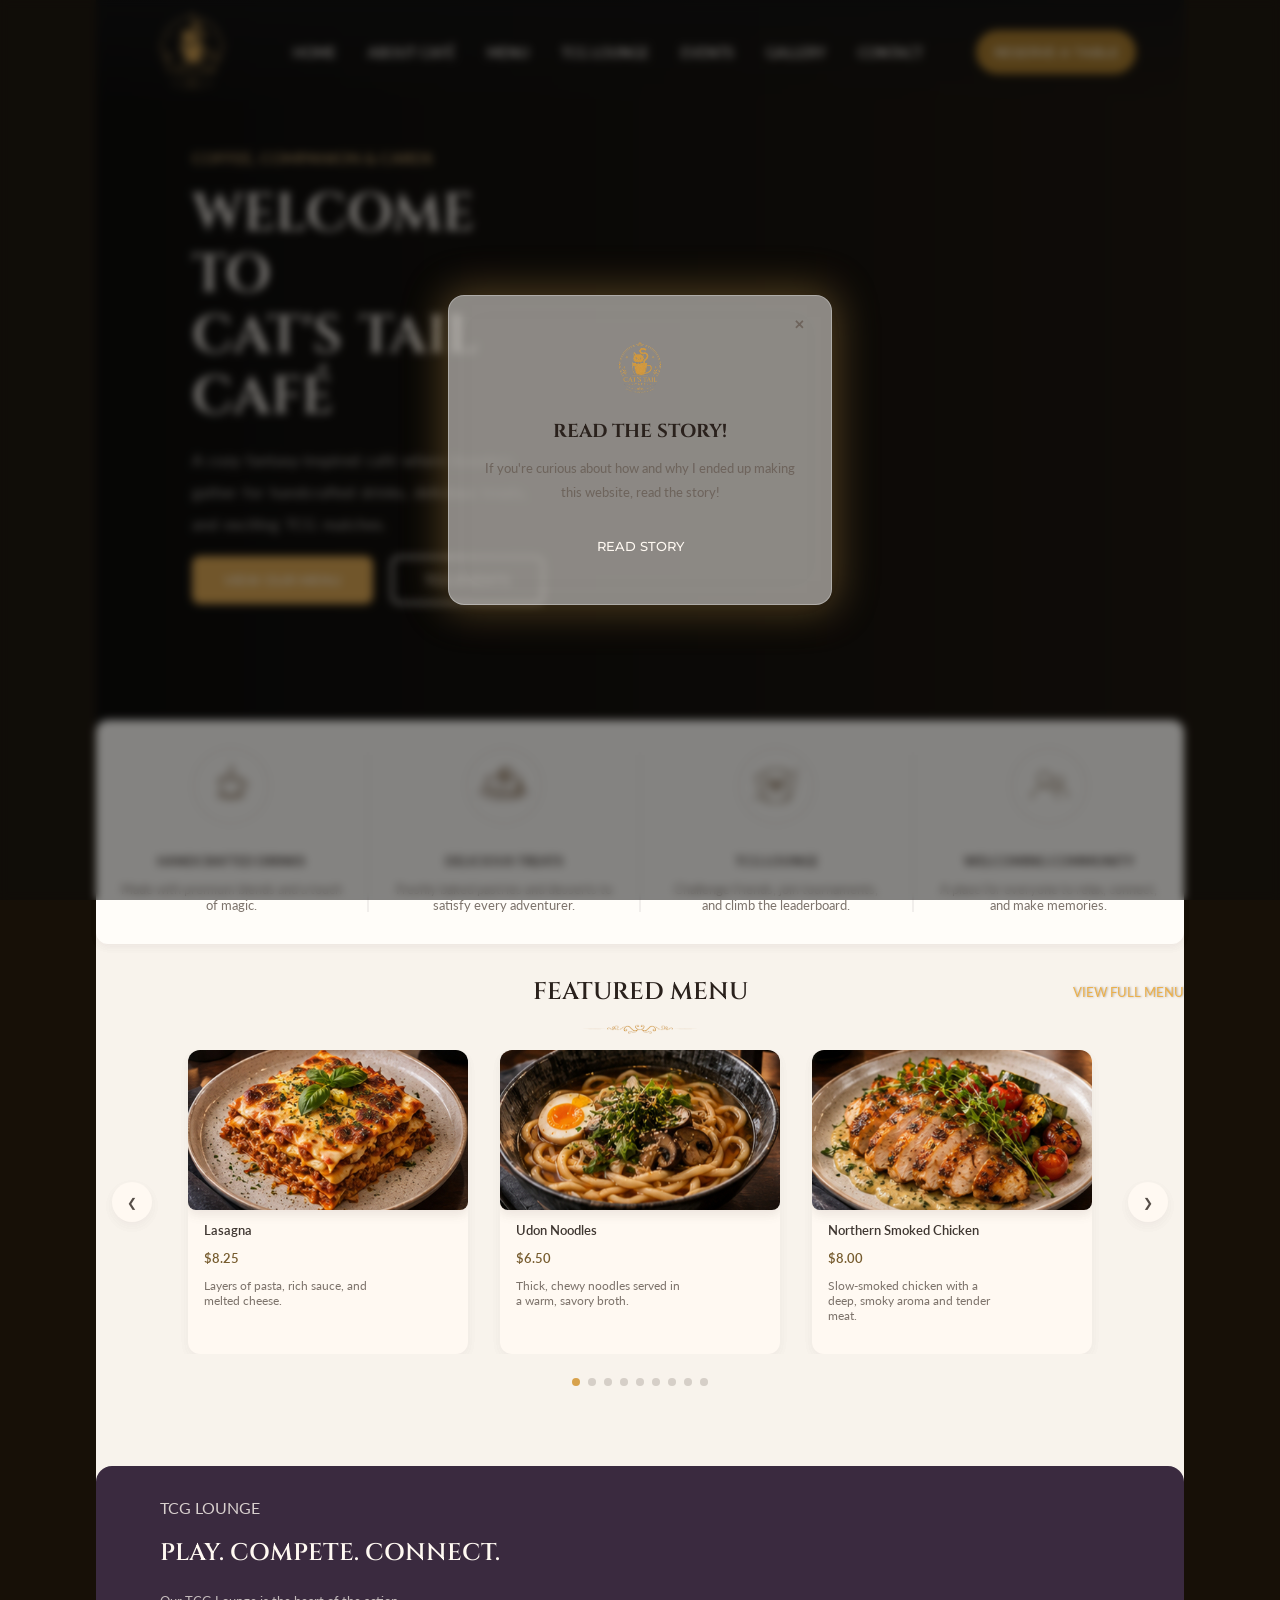
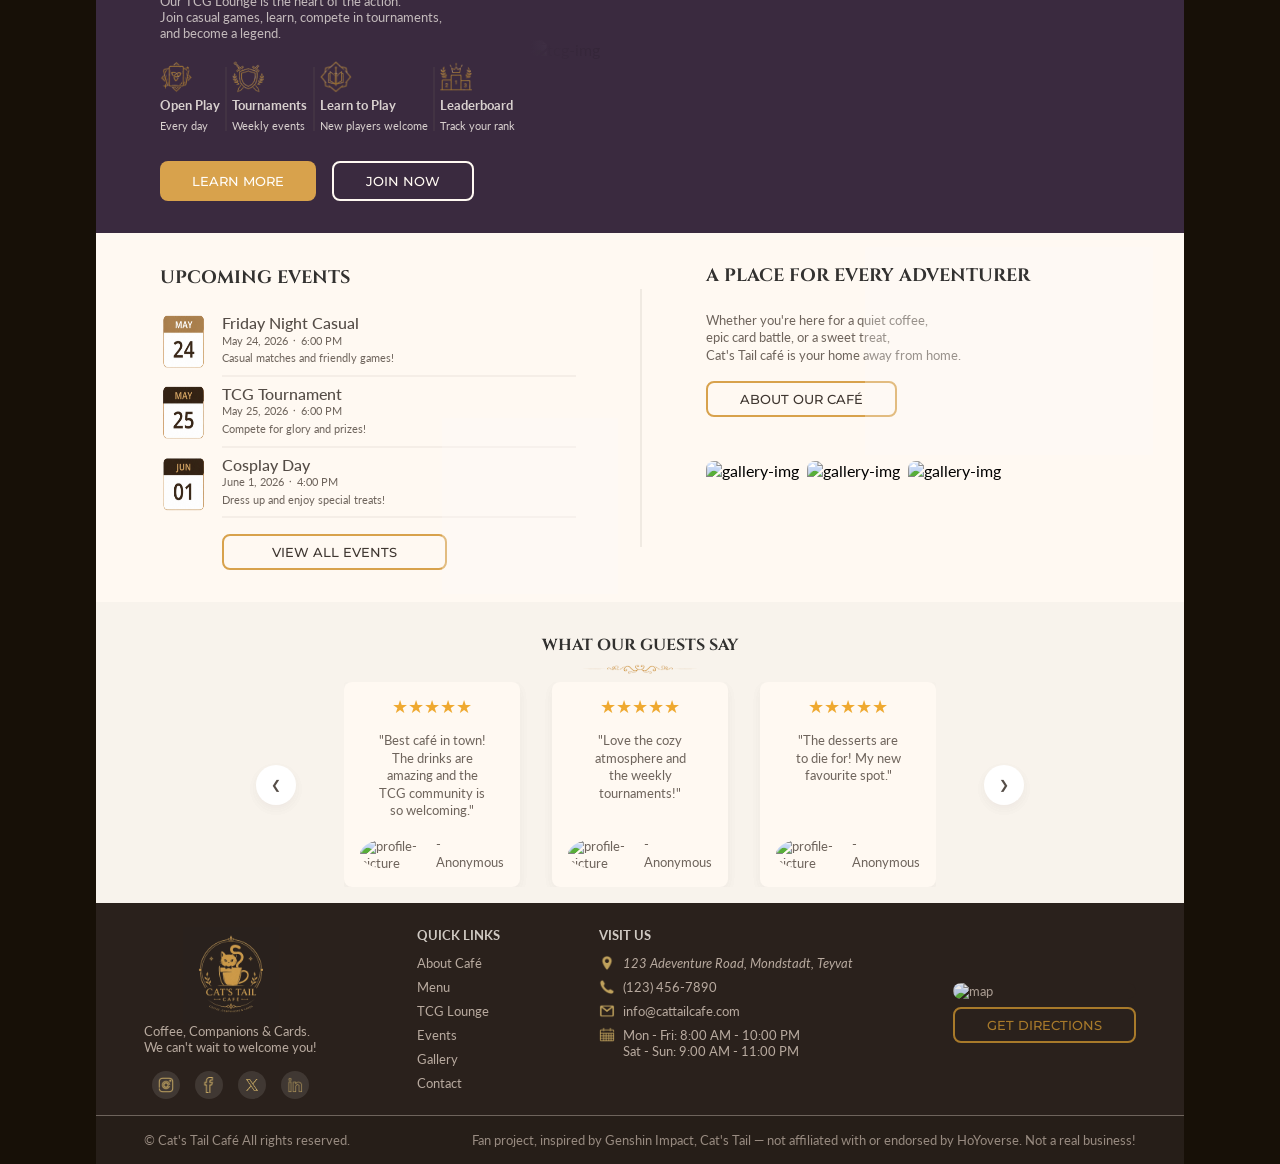
==== commit d3c8dcb0: "Add files via upload" ====
--- a/index.html
+++ b/index.html
@@ -425,17 +425,17 @@
           ><!--go to gallery-->
           <div class="gallery-img-container">
             <img
-              src="img/gallery--1.png"
+              src="gallery/gallery--1.png"
               alt="gallery-img"
               style="height: 7rem"
             />
             <img
-              src="img/gallery--2.png"
+              src="gallery/gallery--2.png"
               alt="gallery-img"
               style="height: 7rem"
             />
             <img
-              src="img/gallery--3.png"
+              src="gallery/gallery--3.png"
               alt="gallery-img"
               style="height: 7rem"
             />
@@ -472,7 +472,7 @@
                 </div>
                 <div class="tests-lower">
                   <img
-                    src="img/character-profiles__1.png"
+                    src="char/character-profiles__1.png"
                     alt="profile-picture"
                     class="avatar"
                   />
@@ -487,7 +487,7 @@
                 </div>
                 <div class="tests-lower">
                   <img
-                    src="img/character-profiles__2.png"
+                    src="char/character-profiles__2.png"
                     alt="profile-picture"
                     class="avatar"
                   />
@@ -502,7 +502,7 @@
                 </div>
                 <div class="tests-lower">
                   <img
-                    src="img/character-profiles__3.png"
+                    src="char/character-profiles__3.png"
                     alt="profile-picture"
                     class="avatar"
                   />
@@ -520,7 +520,7 @@
                 </div>
                 <div class="tests-lower">
                   <img
-                    src="img/character-profiles__4.png"
+                    src="char/character-profiles__4.png"
                     alt="profile-picture"
                     class="avatar"
                   />
@@ -538,7 +538,7 @@
                 </div>
                 <div class="tests-lower">
                   <img
-                    src="img/character-profiles__5.png"
+                    src="char/character-profiles__5.png"
                     alt="profile-picture"
                     class="avatar"
                   />
@@ -555,7 +555,7 @@
                 </div>
                 <div class="tests-lower">
                   <img
-                    src="img/character-profiles__6.png"
+                    src="char/character-profiles__6.png"
                     alt="profile-picture"
                     class="avatar"
                   />
--- a/style--index.css
+++ b/style--index.css
@@ -593,7 +593,7 @@
   content: "";
   position: absolute;
 
-  background-image: url(img/sketch--coffee.png);
+  background-image: url(sketch/sketch--coffee.png);
   background-color: #fff9f2;
   background-size: 20rem;
   background-repeat: no-repeat;
@@ -706,7 +706,7 @@
   content: "";
   position: absolute;
 
-  background-image: url(img/sketch--cafe.png);
+  background-image: url(sketch/sketch--cafe.png);
   background-color: #fff9f2;
   background-size: 20rem;
   background-repeat: no-repeat;
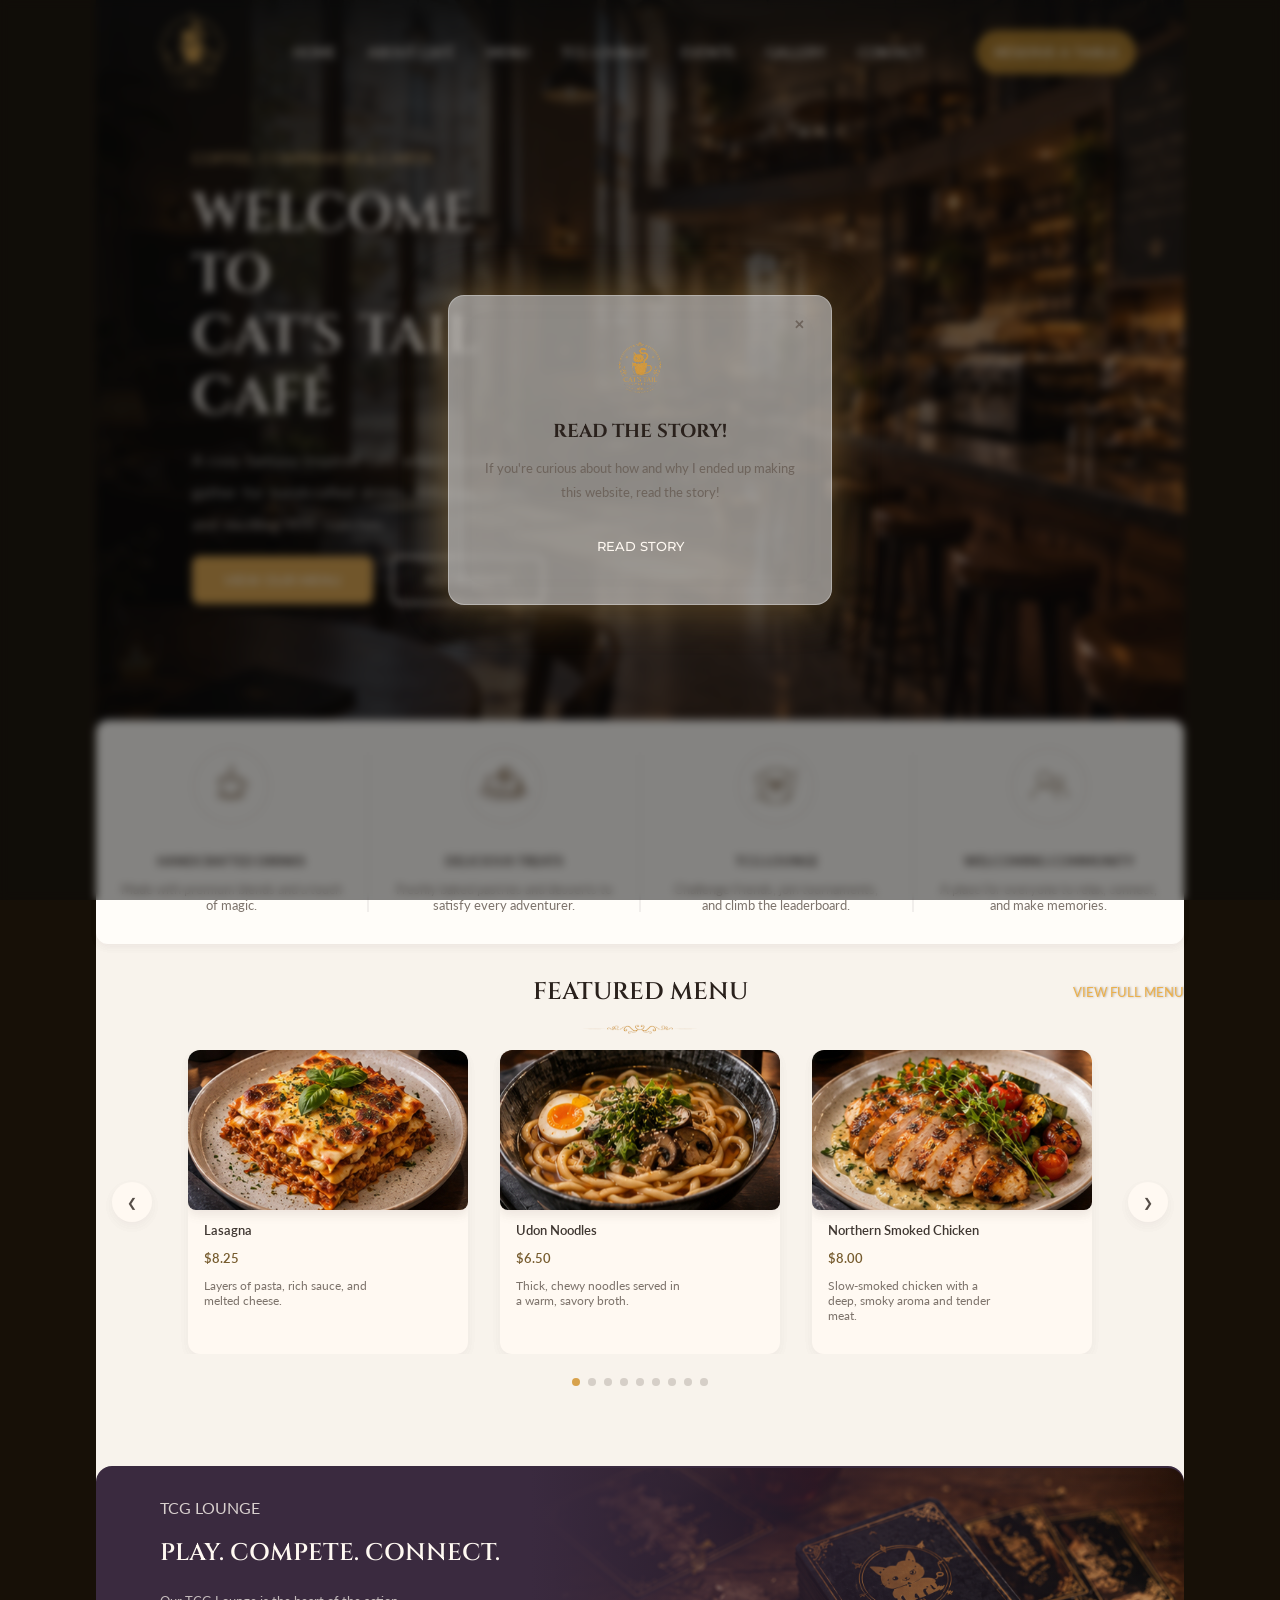
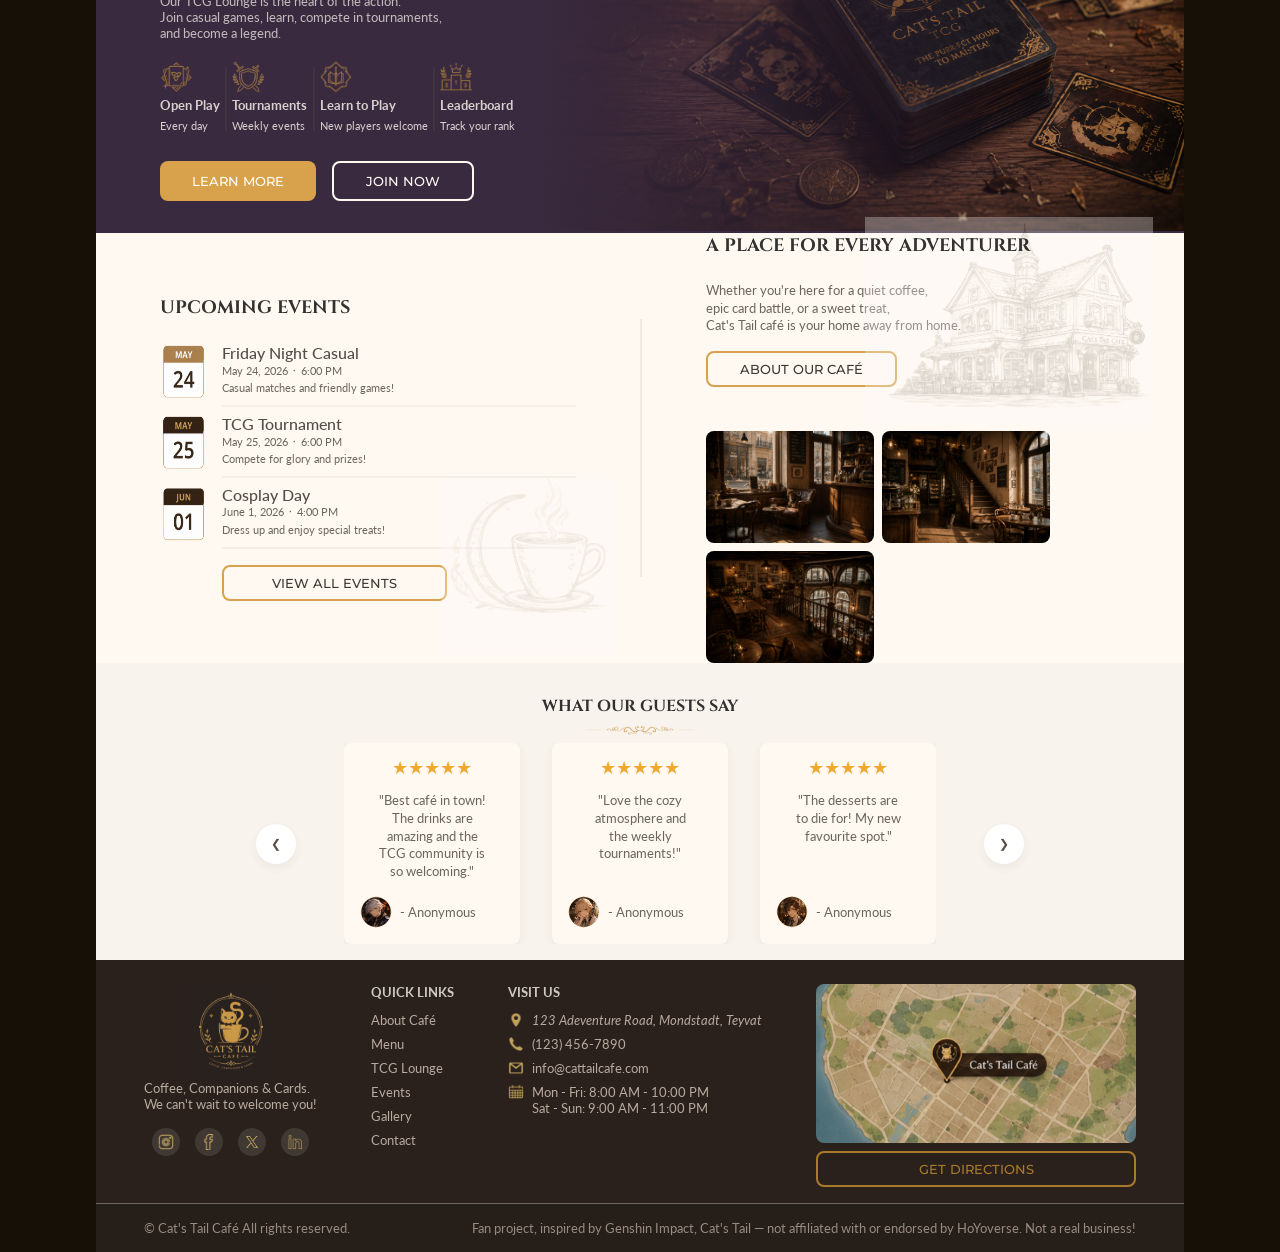
==== commit 2dc4a132: "Add files via upload" ====
--- a/index.html
+++ b/index.html
@@ -3,8 +3,8 @@
   <head>
     <meta charset="UTF-8" />
     <meta name="viewport" content="width=device-width, initial-scale=1.0" />
-    <link rel="stylesheet" href="style--index.css" />
-    <script src="js--index.js" defer></script>
+    <link rel="stylesheet" href="STYLES/style--index.css" />
+    <script src="JS/js--index.js" defer></script>
     <title>Cat's Tail Café</title>
     <link rel="shortcut icon" href="pointer/paw---icon-top.png" type="" />
   </head>
--- a/STYLES/style--index.css
+++ b/STYLES/style--index.css
@@ -0,0 +1,1597 @@
+@import url("https://fonts.googleapis.com/css2?family=BBH+Bartle&family=Cinzel:wght@400..900&family=Cormorant+Garamond:ital,wght@0,300..700;1,300..700&family=Lato:ital,wght@0,100;0,300;0,400;0,700;0,900;1,100;1,300;1,400;1,700;1,900&family=Montserrat:ital,wght@0,100..900;1,100..900&display=swap");
+/* Card Titles */
+
+:root {
+  --color-bg-cream: #f8f3ec;
+  --color-text-dark: #2a211c;
+  --color-text-muted: #6e645c;
+  --color-accent-gold: #d8a24c;
+  --color-accent-gold-light: #ecb04a;
+  --color-accent-wine: #8c3a3a;
+  --color-accent-wine-hover: #6f2c2c;
+}
+
+* {
+  margin: 0;
+  padding: 0;
+  box-sizing: border-box;
+  font-family: "Lato";
+  cursor: url("../pointer/paw-cursor--20px.png"), auto;
+}
+
+html {
+  -webkit-text-size-adjust: 100%;
+}
+
+body {
+  padding: 0 6rem;
+  background-color: #171007;
+  overflow-x: hidden;
+}
+
+img {
+  max-width: 100%;
+}
+
+.heading-font {
+  font-family: "Cinzel", "Cormorant Garamond", serif;
+}
+button,
+.nav-font {
+  font-family: "Montserrat", sans-serif;
+  font-weight: 500;
+}
+
+a:link {
+  text-decoration: none;
+  color: #fff9f2;
+}
+a:visited {
+  text-decoration: none;
+  color: #fff9f2;
+}
+a:hover {
+  text-decoration: underline;
+  color: #c8902e;
+}
+a:active {
+  text-decoration: none;
+  color: #fff9f2;
+}
+/* ************************ */
+/* ************************ */
+/* NAV ******************** */
+nav {
+  min-height: 5rem;
+  margin: 0 6rem;
+  background-image: linear-gradient(
+    to bottom,
+    rgba(10, 10, 10, 0.8),
+    rgba(10, 10, 10, 0.01)
+  );
+  display: flex;
+  justify-content: space-between;
+  align-items: center;
+
+  padding: 0.25rem 3rem;
+
+  position: absolute;
+  right: 0;
+  left: 0;
+  z-index: 10;
+}
+.nav-logo {
+  display: flex;
+  align-items: center;
+  flex-shrink: 0;
+}
+/* desktop: wrapper is "invisible" so logo / links / reserve button
+   are laid out by nav's space-between exactly like the original */
+.nav-menu {
+  display: contents;
+}
+nav ul {
+  font-size: 14px;
+  display: flex;
+  align-items: center;
+  gap: 2rem;
+  list-style: none;
+}
+
+nav ul li a {
+  position: relative;
+  transition: color 0.3s;
+}
+
+nav ul li a:hover {
+  text-decoration: none;
+  color: #c8902e;
+}
+
+nav ul li a::after {
+  content: "";
+  position: absolute;
+  left: 50%;
+  bottom: -4px;
+  width: 0;
+  height: 1px;
+  background-color: #e8a839;
+  transform: translateX(-50%);
+  transition: width 0.3s;
+}
+
+nav ul li a:hover::after {
+  width: 100%;
+}
+
+/* hamburger button (hidden on desktop) */
+.menu-toggle {
+  display: none;
+  flex-direction: column;
+  justify-content: center;
+  align-items: center;
+  gap: 5px;
+
+  width: 2.75rem;
+  height: 2.75rem;
+  background: transparent;
+  border: none;
+  border-radius: 0.5rem;
+  flex-shrink: 0;
+}
+.menu-toggle span {
+  display: block;
+  width: 1.5rem;
+  height: 2px;
+  background-color: #fff9f2;
+  border-radius: 2px;
+  transition:
+    transform 0.3s,
+    opacity 0.3s;
+}
+.menu-toggle.active span:nth-child(1) {
+  transform: translateY(7px) rotate(45deg);
+}
+.menu-toggle.active span:nth-child(2) {
+  opacity: 0;
+}
+.menu-toggle.active span:nth-child(3) {
+  transform: translateY(-7px) rotate(-45deg);
+}
+/* ********************** */
+/* ********************** */
+/* HERO ***************** */
+
+.hero-content {
+  background-image: url("../img/hero--BG.png");
+  background-size: cover;
+  background-position: center;
+  color: #fff9f2;
+
+  height: 47rem;
+  position: relative;
+  display: flex;
+  align-items: center;
+}
+.hero-content::before {
+  content: "";
+  position: absolute;
+  inset: 0;
+  background-image: linear-gradient(
+    to right,
+    rgba(0, 0, 0, 0.9),
+    rgba(0, 0, 0, 0.1)
+  );
+}
+.hero-text {
+  padding: 0 6rem;
+  width: 50%;
+  position: relative;
+  z-index: 1;
+
+  display: flex;
+  flex-direction: column;
+  gap: 1rem;
+}
+h1 {
+  font-size: 3.3rem;
+  font-weight: 600;
+  line-height: 3.8rem;
+  word-spacing: 4px;
+}
+
+.hero-span {
+  color: #ffd289;
+  filter: opacity(80%);
+}
+
+.hero-btn-txt-container {
+  width: fit-content;
+  max-width: 100%;
+  display: flex;
+  flex-direction: column;
+  gap: 1rem;
+}
+.hero-p {
+  width: 22rem;
+  max-width: 100%;
+  line-height: 2rem;
+  font-size: 1rem;
+  font-weight: 500;
+  filter: opacity(60%);
+  word-spacing: 2px;
+}
+
+.hero-btn-container {
+  display: flex;
+  justify-content: space-between;
+  flex-wrap: wrap;
+  gap: 0.75rem;
+}
+.hero-btn {
+  height: 3rem;
+  padding: 1rem 2rem;
+  border-radius: 0.7rem;
+}
+.hero-btn-left {
+  background-color: var(--color-accent-gold);
+  border-style: none;
+  color: #fff9f2;
+  font-weight: 600;
+}
+.hero-btn-right {
+  background-color: rgba(255, 249, 242, 0);
+  border-color: #fff9f2;
+  border-style: solid;
+  border-width: 2px;
+  color: #fff9f2;
+}
+
+/* *************************** */
+/* *************************** */
+/* ABSOLUTE BOX ************** */
+.abs-container {
+  min-height: 14rem;
+  width: 100%;
+  max-width: 78rem;
+  background-color: #fffdf9;
+
+  margin: 0 auto;
+  margin-top: -2rem;
+
+  position: relative;
+  z-index: 2;
+  display: grid;
+  grid-template-columns: 1fr auto 1fr auto 1fr auto 1fr;
+  align-items: center;
+
+  border-radius: 0.75rem;
+  box-shadow:
+    0 4px 8px 0 rgba(58, 42, 63, 0.03),
+    0 4px 8px 0 rgba(110, 100, 92, 0.03);
+}
+.abs-- {
+  min-height: 11rem;
+  width: 100%;
+
+  margin: 0 auto;
+  padding: 0 1.5rem;
+  display: flex;
+  flex-direction: column;
+  justify-content: center;
+  align-items: center;
+  text-align: center;
+  gap: 0.75rem;
+}
+.abs-line {
+  height: 10rem;
+  width: 0rem;
+  margin: 0;
+  padding: 0;
+  border: 1px solid rgba(58, 42, 63, 0.07);
+}
+
+.abs-icons {
+  border-radius: 50%;
+  box-shadow: 0 0px 10px 0 rgba(110, 100, 92, 0.2);
+  filter: opacity(85%);
+  margin-bottom: 1.25rem;
+}
+.abs-- h4 {
+  color: var(--color-text-dark);
+  font-size: small;
+  filter: opacity(90%);
+}
+.abs-- p {
+  color: var(--color-text-muted);
+  font-size: small;
+  filter: opacity(90%);
+}
+
+/* ****************************** */
+/* ****************************** */
+/* FEATURED ********************* */
+.featured-container {
+  background-color: var(--color-bg-cream);
+  position: relative;
+  z-index: 0;
+  margin-top: -12rem;
+  padding: 14rem 0 6rem 0;
+
+  display: flex;
+  flex-direction: column;
+  align-items: center;
+  justify-content: center;
+}
+.featured-header {
+  width: 100%;
+  max-width: 1100px;
+  display: grid;
+  grid-template-columns: 1fr auto 1fr;
+  align-items: center;
+  margin-bottom: 1rem;
+}
+.featured-header h2 {
+  grid-column: 2;
+  justify-self: center;
+}
+.featured-header a {
+  color: var(--color-accent-gold-light);
+  text-shadow: 1px 0 2px rgba(110, 100, 92, 0.5);
+  grid-column: 3;
+  justify-self: end;
+  font-size: small;
+}
+.featured-header a:hover {
+  text-shadow: none;
+}
+.featured-container h2 {
+  color: var(--color-text-dark);
+  font-weight: 600;
+}
+
+.menu-card {
+  background-color: #fff9f2;
+
+  position: relative;
+  width: 17.5rem;
+  height: 19rem;
+
+  padding: 1rem 6rem 1rem 1rem;
+  margin: 0 0.5rem;
+
+  display: flex;
+  flex-direction: column;
+  gap: 0.75rem;
+
+  border-radius: 0.75rem;
+  box-shadow:
+    0 4px 12px 0 rgba(58, 42, 63, 0.03),
+    0 4px 12px 0 rgba(110, 100, 92, 0.03);
+
+  overflow: hidden;
+}
+
+.menu-card h4,
+.menu-card span {
+  color: var(--color-text-dark);
+  font-size: small;
+  font-weight: 600;
+  filter: opacity(90%);
+}
+.menu-card span {
+  color: #674a18;
+}
+.menu-card p {
+  color: var(--color-text-muted);
+  font-size: 12px;
+  filter: opacity(90%);
+}
+
+.menu-card img {
+  display: block;
+  height: 10rem;
+  max-width: none;
+  object-fit: cover;
+  object-position: center;
+  border-radius: 0.5rem;
+
+  margin-top: -1rem;
+  margin-left: -1rem;
+  margin-right: -6rem;
+
+  box-shadow:
+    0 4px 12px 0 rgba(58, 42, 63, 0.03),
+    0 4px 12px 0 rgba(110, 100, 92, 0.1);
+}
+
+.featured-slider {
+  position: relative;
+  display: flex;
+  align-items: center;
+  justify-content: center;
+  width: 100%;
+  max-width: 78rem;
+  margin: 0 auto;
+}
+
+.featured-viewport {
+  overflow: hidden;
+  flex: 1 1 auto;
+  min-width: 0;
+}
+
+.featured-track {
+  display: flex;
+  gap: 1rem;
+  transition: transform 0.6s ease;
+}
+
+.featured-track .menu-card {
+  flex: 0 0 auto;
+}
+
+.featured-slider-btn {
+  flex-shrink: 0;
+  width: 2.5rem;
+  height: 2.5rem;
+  margin: 0 1rem;
+
+  border-radius: 50%;
+  border: none;
+  background-color: #fff9f2;
+  box-shadow:
+    0 4px 12px 0 rgba(58, 42, 63, 0.03),
+    0 4px 12px 0 rgba(110, 100, 92, 0.03);
+
+  font-size: 0.75rem;
+  color: #554d47;
+  cursor: pointer;
+
+  display: flex;
+  align-items: center;
+  justify-content: center;
+  z-index: 10;
+}
+
+.featured-dots {
+  display: flex;
+  justify-content: center;
+  gap: 0.5rem;
+  margin-top: 1.5rem;
+}
+
+.featured-dot {
+  width: 8px;
+  height: 8px;
+  border-radius: 50%;
+  border: none;
+  background-color: rgba(110, 100, 92, 0.25);
+  cursor: pointer;
+  padding: 0;
+  transition: background-color 0.3s;
+}
+
+.featured-dot.active {
+  background-color: var(--color-accent-gold);
+}
+
+/* **************************** */
+/* **************************** */
+/* TCG ************************ */
+.tcg-container {
+  position: relative;
+  background-color: #3a2a3f;
+
+  display: grid;
+  grid-template-columns: 40% 60%;
+  align-items: center;
+
+  margin-top: -1rem;
+
+  border-radius: 1rem 1rem 0 0;
+}
+.tcg-img-container {
+  position: relative;
+  display: inline-block;
+}
+.tcg-container img {
+  display: block;
+  border-radius: 0 1rem 0 0;
+}
+.tcg-img-container::after {
+  content: "";
+  position: absolute;
+  top: 0;
+  left: 0;
+
+  width: 100%;
+  height: 100%;
+  background-image: linear-gradient(
+    to right,
+    rgba(58, 42, 63, 1),
+    rgba(58, 42, 63, 0)
+  );
+}
+.tcg-container--left {
+  color: #fff9f2;
+  padding: 2rem 1rem 2rem 4rem;
+}
+
+.tcg-txt-container h2 {
+  margin-bottom: 1.5rem;
+  font-weight: 600;
+}
+.tcg-txt-container p {
+  max-width: 18rem;
+  margin-bottom: 1.25rem;
+  font-size: small;
+  filter: opacity(70%);
+}
+.tcg-txt-container :first-child {
+  font-size: medium;
+  filter: opacity(80%);
+}
+.tcg-board-container {
+  display: flex;
+  justify-content: space-between;
+  align-items: center;
+  margin-bottom: 1.5rem;
+
+  font-size: small;
+  filter: opacity(80%);
+}
+.tcg-board-container * {
+  margin-bottom: 0.25rem;
+}
+.tcg-board-texts p {
+  font-weight: 700;
+}
+
+.tcg-board-spacer {
+  height: 4rem;
+  width: 0;
+  margin: 0;
+  padding: 0;
+  border: 1.5px solid rgba(110, 100, 92, 0.2);
+}
+
+.tcg-container--left .btn-base {
+  background-color: var(--color-accent-gold);
+  color: #fffdf9;
+  border-radius: 0.5rem;
+  border: none;
+  padding: 0.75rem 2rem;
+  align-self: center;
+  justify-content: center;
+}
+.tcg-btn-container {
+  display: flex;
+  flex-wrap: wrap;
+  gap: 1rem;
+  margin-top: 0.5rem;
+}
+/* ********************************** */
+/* ********************************** */
+/* EVENTS + GALLERY ***************** */
+.event-gallery-container {
+  position: relative;
+
+  background-color: #fff9f2;
+
+  display: grid;
+  grid-template-columns: 48.5% auto 48.5%;
+  justify-content: space-between;
+  align-items: center;
+}
+.event-container {
+  padding: 2rem 3rem 1.5rem 4rem;
+  display: flex;
+  flex-direction: column;
+}
+.event-container::before {
+  content: "";
+  position: absolute;
+
+  background-image: url(../sketch/sketch--coffee.png);
+  background-color: #fff9f2;
+  background-size: 20rem;
+  background-repeat: no-repeat;
+  background-position: bottom;
+
+  height: 11rem;
+  width: 11rem;
+
+  bottom: 0.5rem;
+  right: 52%;
+
+  filter: opacity(30%) saturate(20%);
+}
+.event-header {
+  display: grid;
+  grid-template-columns: auto auto;
+  justify-content: space-between;
+  align-items: center;
+
+  margin-bottom: 1.5rem;
+}
+.event-header h2,
+.gallery-txt h2 {
+  font-size: large;
+  font-weight: 700;
+  filter: opacity(80%);
+}
+.event-header a {
+  color: var(--color-accent-gold-light);
+  text-shadow: 1px 0 2px rgba(110, 100, 92, 0.5);
+  justify-self: end;
+  font-size: 12px;
+}
+.event-header a:hover {
+  text-shadow: none;
+}
+
+.event-article-container {
+  display: grid;
+  grid-template-columns: 11% 89%;
+}
+
+.event-art--date {
+  display: flex;
+  flex-direction: column;
+}
+.event-art--date img {
+  margin-bottom: 1rem;
+}
+
+.event-card {
+  display: flex;
+  flex-direction: row;
+  align-items: center;
+  margin-bottom: 0.5rem;
+}
+
+.event-card div {
+  margin-left: 1rem;
+
+  display: flex;
+  flex-direction: column;
+}
+.event-card-txt,
+.gallery-txt p,
+.tests-upper,
+.tests-lower {
+  color: var(--color-text-muted);
+  font-size: small;
+  line-height: 1.1rem;
+}
+.event-card-txt span {
+  color: #554d47;
+  font-size: medium;
+  font-weight: 500;
+}
+
+.event-art--txt .btn-base-lined {
+  background-color: transparent;
+  color: rgba(42, 33, 28, 0.9);
+  font-weight: 500;
+  font-size: small;
+  border-radius: 0.5rem;
+  border: 2px solid var(--color-accent-gold);
+  padding: 0.5rem 3rem;
+  margin: 0.5rem 1rem;
+}
+
+.event-card-spliter {
+  border: 1px solid rgba(110, 100, 92, 0.07);
+  margin: 0 0 0.5rem 1rem;
+}
+.event-gallery-spliter {
+  margin: 0 1rem;
+  padding: 8rem 0;
+  border: 1px solid rgba(110, 100, 92, 0.1);
+  width: 0;
+}
+
+.gallery-container {
+  position: relative;
+
+  padding-left: 3rem;
+
+  display: flex;
+  flex-direction: column;
+  align-items: flex-start;
+}
+.gallery-container::before {
+  content: "";
+  position: absolute;
+
+  background-image: url(../sketch/sketch--cafe.png);
+  background-color: #fff9f2;
+  background-size: 20rem;
+  background-repeat: no-repeat;
+  background-position: bottom;
+
+  height: 13rem;
+  width: 18rem;
+
+  top: -1rem;
+  right: 2rem;
+
+  filter: opacity(30%) saturate(20%);
+}
+
+.gallery-container .btn-base-lined {
+  background-color: transparent;
+  color: rgba(42, 33, 28, 0.9);
+  font-weight: 500;
+  font-size: small;
+  border-radius: 0.5rem;
+  border: 2px solid var(--color-accent-gold);
+  padding: 0.5rem 2rem;
+  margin-bottom: 2.75rem;
+}
+.gallery-txt {
+  display: grid;
+  grid-template-columns: auto;
+  margin-bottom: 1rem;
+}
+.gallery-txt h2 {
+  margin-bottom: 1.5rem;
+}
+
+.gallery-img-container {
+  display: flex;
+  flex-wrap: wrap;
+  gap: 0.5rem;
+}
+.gallery-img-container * {
+  border-radius: 0.5rem;
+}
+
+/* ******************************** */
+/* ******************************** */
+/* RATINGS */
+
+.rating-container {
+  background-color: var(--color-bg-cream);
+  position: relative;
+  z-index: 0;
+
+  padding: 2rem 7rem 1rem 7rem;
+  display: flex;
+  flex-direction: column;
+  align-items: center;
+  justify-content: center;
+}
+.rating-container h3 {
+  font-size: medium;
+  font-weight: 700;
+  filter: opacity(80%);
+
+  margin-bottom: 0.5rem;
+}
+.rate-art-container {
+  position: relative;
+  display: flex;
+  width: 100%;
+
+  align-items: center;
+  justify-content: center;
+}
+
+.viewport {
+  overflow: hidden;
+  width: 100%;
+}
+
+.testimonial-track {
+  display: flex;
+  align-items: stretch;
+  gap: 2rem;
+  transition: transform 0.4s ease;
+}
+
+.testimonials {
+  flex: 0 0 calc((100% - 2 * 2rem) / 3);
+  display: flex;
+  flex-direction: column;
+  justify-content: space-between;
+
+  box-sizing: border-box;
+  border-radius: 0.5rem;
+
+  background-color: #fff9f2;
+  box-shadow:
+    0 4px 12px 0 rgba(58, 42, 63, 0.03),
+    0 4px 12px 0 rgba(110, 100, 92, 0.03);
+
+  padding: 1rem;
+}
+
+.stars {
+  color: #efa930;
+  margin-bottom: 1rem;
+  font-size: large;
+}
+.avatar {
+  height: 2rem;
+  border-radius: 50%;
+  display: block;
+  object-fit: cover;
+  margin-right: 0.5rem;
+}
+
+.tests-upper {
+  padding: 0 1rem;
+
+  text-align: center;
+  margin-bottom: 1rem;
+}
+
+.tests-lower {
+  display: flex;
+  align-items: center;
+}
+
+.slider-btn {
+  position: relative;
+  flex-shrink: 0;
+
+  width: 2.5rem;
+  height: 2.5rem;
+
+  margin: 2rem 3rem;
+
+  border-radius: 50%;
+  border: none;
+
+  background-color: #fff;
+  box-shadow:
+    0 4px 12px 0 rgba(58, 42, 63, 0.03),
+    0 4px 12px 0 rgba(110, 100, 92, 0.03);
+  font-size: 0.75rem;
+  color: #554d47;
+  cursor: pointer;
+
+  display: flex;
+  align-items: center;
+  justify-content: center;
+  z-index: 10;
+}
+
+.rate-art-btn {
+  background-color: #fff9f2;
+
+  padding: 1rem;
+  border-radius: 50%;
+
+  box-shadow:
+    0 4px 12px 0 rgba(58, 42, 63, 0.03),
+    0 4px 12px 0 rgba(110, 100, 92, 0.03);
+
+  align-items: center;
+  justify-content: center;
+}
+.rate-art-btn button {
+  border: none;
+  background-color: transparent;
+}
+
+.prev-btn {
+  left: 0;
+}
+.next-btn {
+  right: 0;
+}
+
+/* ******************************* */
+/* ******************************* */
+/* FOOTER************************* */
+footer * {
+  background-color: var(--color-text-dark);
+
+  color: #b8aa9f;
+  text-decoration: none;
+  font-size: small;
+}
+.footer--up {
+  position: relative;
+  display: grid;
+  grid-template-columns: auto auto auto auto;
+  justify-content: space-between;
+  gap: 2rem;
+
+  padding: 1.5rem 3rem 1rem 3rem;
+}
+.foot-up--box {
+  display: flex;
+  flex-direction: column;
+}
+.foot-up--box ul {
+  list-style: none;
+}
+.foot-up--box ul,
+.foot-up--box a {
+  color: #b8aa9f;
+}
+.foot-up--box h5 {
+  color: var(--color-bg-cream);
+  filter: opacity(80%);
+
+  margin-bottom: 0.75rem;
+}
+.social-m--container {
+  display: flex;
+  flex-direction: row;
+  justify-content: space-around;
+}
+.social-m--container div {
+  background-color: #554d4788;
+
+  display: flex;
+  flex-direction: row;
+  align-items: center;
+
+  padding: 6px;
+
+  border-radius: 50%;
+}
+.f-up--logos {
+  display: flex;
+
+  align-items: center;
+}
+.f-up--logos > div {
+  display: flex;
+  flex-direction: column;
+  gap: 1rem;
+}
+
+.visit-container {
+  display: grid;
+  grid-template-columns: max-content auto;
+}
+.visit-container div {
+  display: flex;
+  flex-direction: column;
+}
+.visit-text *,
+.foot-up--box li {
+  margin-bottom: 0.5rem;
+}
+
+.foot--map {
+  display: flex;
+  flex-direction: column;
+  justify-content: center;
+}
+
+.foot--map a {
+  display: flex;
+  justify-content: center;
+  align-items: center;
+  align-self: stretch;
+
+  border-radius: 0.5rem;
+  border: 2px solid #c8902e;
+  color: #c8902e;
+  font-weight: 500;
+
+  filter: opacity(80%);
+}
+
+footer hr {
+  border: 0;
+  border-top: 1px solid var(--color-text-muted);
+}
+
+.foot-down--box {
+  padding: 1rem 3rem;
+
+  display: flex;
+  justify-content: space-between;
+  align-items: center;
+  gap: 1rem;
+
+  filter: opacity(80%);
+}
+
+.btn-base,
+.btn-base-lined,
+.btn-reserve {
+  display: inline-flex;
+  align-items: center;
+  justify-content: center;
+  text-decoration: none;
+  font-family: "Montserrat", sans-serif;
+  font-weight: 500;
+
+  border-radius: 0.5rem;
+  padding: 0.5rem 2rem;
+  font-size: small;
+
+  transition:
+    opacity 0.3s,
+    background-color 0.3s,
+    color 0.3s,
+    border-color 0.3s;
+}
+
+.btn-base:hover {
+  background-color: var(--color-accent-wine);
+  color: var(--color-bg-cream);
+  text-decoration: none;
+}
+
+.btn-base-lined:hover {
+  background-color: var(--color-accent-wine);
+  color: var(--color-bg-cream);
+  border: 2px solid var(--color-accent-wine);
+  font-weight: 500;
+  text-decoration: none;
+}
+.btn-reserve:hover {
+  background-color: rgb(246, 177, 57);
+  color: #2a211c;
+  transform: scale(1.05);
+}
+
+.tcg-container--left .btn-base-lined {
+  border: 2px solid #fff9f2;
+  color: #fff9f2;
+  background-color: transparent;
+}
+
+.tcg-container--left .btn-base-lined:hover {
+  background-color: var(--color-accent-wine);
+  border-color: var(--color-accent-wine);
+  color: var(--color-bg-cream);
+}
+
+.btn-base-lined a {
+  background-color: transparent;
+}
+
+.btn-reserve {
+  width: 10rem;
+  height: 2.75rem;
+  flex-shrink: 0;
+
+  background-color: rgba(200, 144, 46, 0.8);
+  color: #fff9f2;
+
+  border: none;
+  border-radius: 999px;
+
+  padding: 0.5rem 1rem;
+
+  font-size: small;
+  font-weight: 500;
+}
+
+/* ***************************** */
+/* ***************************** */
+/* ***********notif************* */
+.notif-overlay {
+  position: fixed;
+  inset: 0;
+  background-color: rgba(10, 10, 10, 0.6);
+  display: flex;
+  align-items: center;
+  justify-content: center;
+  z-index: 999;
+
+  opacity: 0;
+  visibility: hidden;
+  transition: opacity 0.3s ease;
+}
+
+.notif-overlay.active {
+  opacity: 1;
+  visibility: visible;
+}
+
+.notif-box {
+  position: relative;
+  overflow: hidden;
+  background: rgba(248, 243, 236, 0.55);
+  backdrop-filter: blur(20px) saturate(180%);
+  -webkit-backdrop-filter: blur(20px) saturate(180%);
+  border: 1px solid rgba(255, 255, 255, 0.3);
+  border-radius: 1rem;
+
+  padding: 2.5rem 2rem;
+  width: 24rem;
+  max-width: 90%;
+  text-align: center;
+
+  transform: translateY(-20px);
+  transition: transform 0.3s ease;
+}
+
+.notif-overlay.active .notif-box {
+  transform: translateY(0);
+}
+.notif-overlay {
+  background-color: rgba(10, 10, 10, 0.5);
+  backdrop-filter: blur(4px);
+  -webkit-backdrop-filter: blur(4px);
+}
+
+.notif-logo {
+  height: 4rem;
+  margin-bottom: 1rem;
+}
+.notif-box {
+  box-shadow:
+    0 0 40px 5px rgba(216, 162, 76, 0.35),
+    0 8px 32px rgba(0, 0, 0, 0.2);
+}
+
+@keyframes glow-pulse {
+  0%,
+  100% {
+    box-shadow:
+      0 0 30px 4px rgba(216, 162, 76, 0.3),
+      0 8px 32px rgba(0, 0, 0, 0.2);
+  }
+  50% {
+    box-shadow:
+      0 0 50px 8px rgba(216, 162, 76, 0.5),
+      0 8px 32px rgba(0, 0, 0, 0.2);
+  }
+}
+
+.notif-overlay.active .notif-box {
+  transform: translateY(0);
+  animation: glow-pulse 2.5s ease-in-out infinite;
+}
+
+.notif-box h3 {
+  color: var(--color-text-dark);
+  font-weight: 700;
+  margin-bottom: 0.75rem;
+}
+
+.notif-box p {
+  color: var(--color-text-muted);
+  font-size: small;
+  line-height: 1.5rem;
+  margin-bottom: 1.5rem;
+}
+
+/* دکمه بستن (X) */
+.notif-close {
+  position: absolute;
+  top: 0.75rem;
+  right: 1rem;
+
+  width: 2rem;
+  height: 2rem;
+
+  background: none;
+  border: none;
+
+  font-size: 1.4rem;
+  line-height: 1;
+  color: var(--color-text-muted);
+
+  cursor: pointer;
+  border-radius: 50%;
+  transition:
+    background-color 0.2s,
+    color 0.2s;
+}
+
+.notif-close:hover {
+  background-color: rgba(140, 58, 58, 0.1);
+  color: var(--color-accent-wine);
+}
+
+.notif-btn {
+  padding: 0.6rem 2.5rem;
+}
+
+.sparkle {
+  position: absolute;
+  width: 4px;
+  height: 4px;
+  background-color: #ffd289;
+  border-radius: 50%;
+  box-shadow: 0 0 6px 2px rgba(255, 210, 137, 0.8);
+  opacity: 0;
+  pointer-events: none;
+  animation: sparkle-twinkle 2.5s ease-in-out infinite;
+}
+
+.sparkle-1 {
+  top: 15%;
+  left: 10%;
+  animation-delay: 0s;
+}
+.sparkle-2 {
+  top: 25%;
+  left: 85%;
+  animation-delay: 0.5s;
+}
+.sparkle-3 {
+  top: 70%;
+  left: 15%;
+  animation-delay: 1s;
+}
+.sparkle-4 {
+  top: 80%;
+  left: 90%;
+  animation-delay: 1.5s;
+}
+.sparkle-5 {
+  top: 45%;
+  left: 50%;
+  animation-delay: 2s;
+}
+
+@keyframes sparkle-twinkle {
+  0%,
+  100% {
+    opacity: 0;
+    transform: scale(0.5);
+  }
+  50% {
+    opacity: 1;
+    transform: scale(1.3);
+  }
+}
+
+/* ***************************** */
+/* ***************************** */
+/* BACK TO TOP (circle) ********** */
+.back-to-top {
+  position: fixed;
+  right: 1.5rem;
+  bottom: 1.5rem;
+  z-index: 50;
+
+  width: 3rem;
+  height: 3rem;
+  padding: 0;
+
+  display: flex;
+  align-items: center;
+  justify-content: center;
+
+  border: none;
+  border-radius: 50%;
+  background-color: rgba(200, 144, 46, 0.9);
+  color: #fff9f2;
+  box-shadow: 0 4px 14px rgba(0, 0, 0, 0.35);
+
+  opacity: 0;
+  visibility: hidden;
+  transform: translateY(12px);
+  transition:
+    opacity 0.3s,
+    visibility 0.3s,
+    transform 0.3s,
+    background-color 0.3s;
+}
+.back-to-top.show {
+  opacity: 1;
+  visibility: visible;
+  transform: translateY(0);
+}
+.back-to-top:hover {
+  background-color: var(--color-accent-wine);
+}
+.back-to-top svg {
+  width: 1.25rem;
+  height: 1.25rem;
+  background: transparent;
+}
+.back-to-top svg * {
+  background: transparent;
+}
+
+/* ***************************** */
+/* ***************************** */
+/* RESPONSIVE ******************** */
+
+/* ---- large laptops ---- */
+@media (max-width: 1200px) {
+  body {
+    padding: 0 2rem;
+  }
+  nav {
+    margin: 0 2rem;
+    padding: 0.25rem 2rem;
+  }
+  nav ul {
+    gap: 1.25rem;
+  }
+  .hero-text {
+    padding: 0 3rem;
+  }
+  .tcg-container--left {
+    padding: 2rem 1rem 2rem 2.5rem;
+  }
+  .event-container {
+    padding: 2rem 2rem 1.5rem 2.5rem;
+  }
+  .rating-container {
+    padding: 2rem 2rem 1rem 2rem;
+  }
+  .slider-btn {
+    margin: 2rem 1.5rem;
+  }
+}
+
+/* ---- tablets & below: hamburger menu ---- */
+@media (max-width: 992px) {
+  nav {
+    padding: 0.25rem 1rem;
+  }
+  .menu-toggle {
+    display: flex;
+  }
+  .nav-menu {
+    display: none;
+    position: absolute;
+    top: 100%;
+    left: 0;
+    right: 0;
+    margin: 0;
+    padding: 1.5rem 1rem 2rem;
+
+    flex-direction: column;
+    align-items: center;
+    gap: 1.5rem;
+
+    background-color: rgba(23, 16, 7, 0.97);
+    border-radius: 0 0 0.75rem 0.75rem;
+    box-shadow: 0 12px 24px rgba(0, 0, 0, 0.4);
+  }
+  .nav-menu.active {
+    display: flex;
+  }
+  nav ul {
+    flex-direction: column;
+    gap: 1.25rem;
+    font-size: 15px;
+    text-align: center;
+  }
+
+  .hero-content {
+    height: auto;
+    min-height: 40rem;
+    padding: 8rem 0 5rem;
+  }
+  .hero-text {
+    width: 80%;
+    padding: 0 2rem;
+  }
+
+  .abs-container {
+    grid-template-columns: 1fr 1fr;
+    padding: 1rem;
+    row-gap: 0.5rem;
+  }
+  .abs-line {
+    display: none;
+  }
+  .abs-- {
+    min-height: 0;
+    padding: 1.25rem 1rem;
+  }
+
+  .featured-container {
+    margin-top: -6rem;
+    padding: 8rem 0 4rem;
+  }
+
+  .tcg-container {
+    grid-template-columns: 1fr;
+  }
+  .tcg-container--left {
+    padding: 2.5rem 2rem;
+  }
+  .tcg-txt-container p {
+    max-width: 30rem;
+  }
+  .tcg-board-container {
+    display: grid;
+    grid-template-columns: 1fr 1fr;
+    gap: 1rem;
+  }
+  .tcg-board-spacer {
+    display: none;
+  }
+  .tcg-container img {
+    width: 100%;
+    border-radius: 0;
+  }
+  .tcg-img-container {
+    display: block;
+  }
+  .tcg-img-container::after {
+    background-image: linear-gradient(
+      to bottom,
+      rgba(58, 42, 63, 1),
+      rgba(58, 42, 63, 0)
+    );
+  }
+
+  .event-gallery-container {
+    grid-template-columns: 1fr;
+  }
+  .event-container::before,
+  .gallery-container::before {
+    display: none;
+  }
+  .event-container {
+    padding: 2.5rem 2rem 1.5rem;
+  }
+  .event-article-container {
+    grid-template-columns: 4.5rem 1fr;
+  }
+  .event-gallery-spliter {
+    width: calc(100% - 4rem);
+    margin: 0 2rem;
+    padding: 0;
+  }
+  .gallery-container {
+    padding: 2rem;
+  }
+
+  .testimonials {
+    flex: 0 0 calc((100% - 2rem) / 2);
+  }
+  .slider-btn {
+    margin: 2rem 0.75rem;
+  }
+  .rating-container {
+    padding: 2rem 1rem 1.5rem;
+  }
+
+  .footer--up {
+    grid-template-columns: 1fr 1fr;
+    padding: 1.5rem 2rem 1rem;
+    gap: 2rem;
+  }
+  .foot-down--box {
+    padding: 1rem 2rem;
+  }
+}
+
+/* ---- phones ---- */
+@media (max-width: 768px) {
+  body {
+    padding: 0 0.75rem;
+  }
+  nav {
+    margin: 0 0.75rem;
+  }
+  .nav-logo img {
+    height: 4.5rem !important;
+  }
+  h1 {
+    font-size: 2.3rem;
+    line-height: 2.8rem;
+  }
+  .hero-content {
+    min-height: 36rem;
+  }
+  .hero-text {
+    width: 100%;
+    padding: 0 1.25rem;
+  }
+  .hero-p {
+    line-height: 1.7rem;
+    font-size: 0.95rem;
+  }
+
+  .featured-header {
+    grid-template-columns: 1fr;
+    justify-items: center;
+    gap: 0.5rem;
+    padding: 0 1rem;
+  }
+  .featured-header h2,
+  .featured-header a {
+    grid-column: 1;
+    justify-self: center;
+  }
+
+  .foot-down--box {
+    flex-direction: column;
+    text-align: center;
+  }
+}
+
+@media (max-width: 640px) {
+  .featured-slider-btn {
+    position: absolute;
+    top: 45%;
+    width: 2rem;
+    height: 2rem;
+    margin: 0;
+  }
+  .featured-prev {
+    left: 0.25rem;
+  }
+  .featured-next {
+    right: 0.25rem;
+  }
+
+  .testimonials {
+    flex: 0 0 100%;
+  }
+  .testimonial-track {
+    gap: 1rem;
+  }
+  .slider-btn {
+    width: 2rem;
+    height: 2rem;
+    margin: 1rem 0.25rem;
+  }
+  .rating-container {
+    padding: 2rem 0.5rem 1.5rem;
+  }
+
+  .event-container {
+    padding: 2rem 1rem 1rem;
+  }
+  .event-art--txt .btn-base-lined {
+    padding: 0.5rem 1.5rem;
+    margin: 0.5rem 0 0.5rem 1rem;
+  }
+  .gallery-container {
+    padding: 1.5rem 1rem 2rem;
+  }
+  .gallery-img-container img {
+    height: 5.5rem !important;
+  }
+
+  .tcg-container--left {
+    padding: 2rem 1.25rem;
+  }
+
+  .footer--up {
+    grid-template-columns: 1fr;
+    padding: 1.5rem 1.25rem 1rem;
+  }
+  .f-up--logos {
+    justify-content: flex-start;
+  }
+  .foot--map img {
+    max-width: 100% !important;
+  }
+  .foot-down--box {
+    padding: 1rem 1.25rem;
+  }
+
+  .back-to-top {
+    right: 1rem;
+    bottom: 1rem;
+    width: 2.75rem;
+    height: 2.75rem;
+  }
+}
+
+@media (max-width: 520px) {
+  .abs-container {
+    grid-template-columns: 1fr;
+  }
+  .abs-icons {
+    margin-bottom: 0.5rem;
+  }
+  .featured-container {
+    margin-top: -4rem;
+    padding-top: 6rem;
+  }
+  .tcg-board-container {
+    grid-template-columns: 1fr;
+  }
+  .notif-box {
+    padding: 2rem 1.25rem;
+  }
+}
